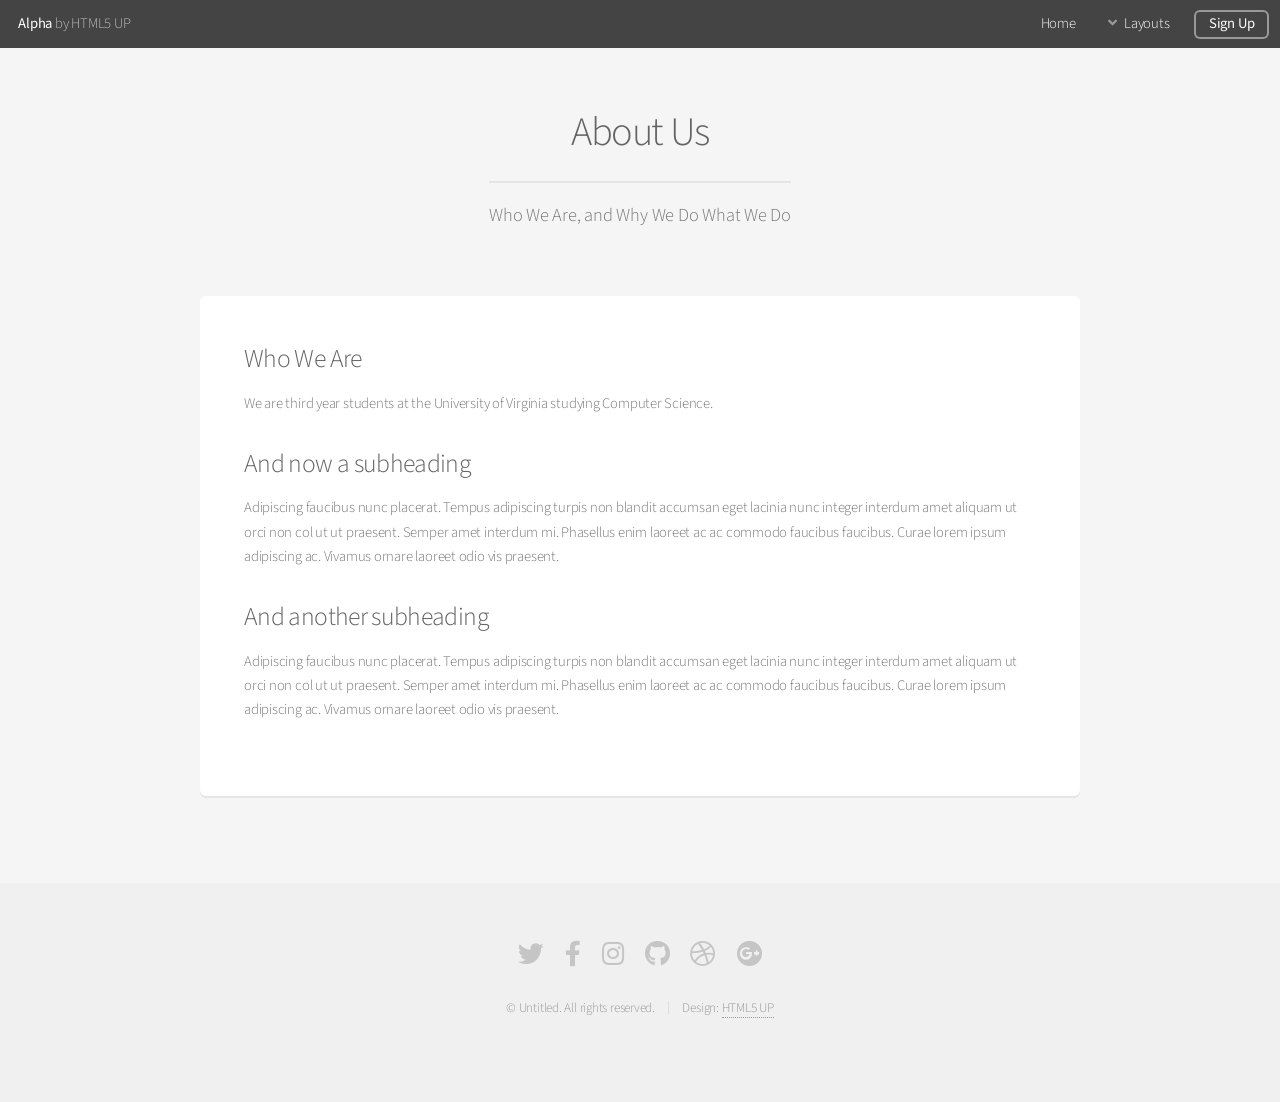
==== AboutUs.html @ 2e0d5a99 "Created an initial AboutUs page while also adding a .gitignore file to manage untracked files" ====
<!DOCTYPE HTML>
<!--
	Alpha by HTML5 UP
	html5up.net | @ajlkn
	Free for personal and commercial use under the CCA 3.0 license (html5up.net/license)
-->
<html>
	<head>
		<title>About Us</title>
		<meta charset="utf-8" />
		<meta name="viewport" content="width=device-width, initial-scale=1, user-scalable=no" />
		<link rel="stylesheet" href="assets/css/main.css" />
	</head>
	<body class="is-preload">
		<div id="page-wrapper">

			<!-- Header -->
				<header id="header">
					<h1><a href="index.html">Alpha</a> by HTML5 UP</h1>
					<nav id="nav">
						<ul>
							<li><a href="index.html">Home</a></li>
							<li>
								<a href="#" class="icon solid fa-angle-down">Layouts</a>
								<ul>
									<li><a href="AboutUs.html">About Us</a></li>
									<li><a href="contact.html">Contact</a></li>
									<li><a href="elements.html">Elements</a></li>
									<li>
										<a href="#">Submenu</a>
										<ul>
											<li><a href="#">Option One</a></li>
											<li><a href="#">Option Two</a></li>
											<li><a href="#">Option Three</a></li>
											<li><a href="#">Option Four</a></li>
										</ul>
									</li>
								</ul>
							</li>
							<li><a href="#" class="button">Sign Up</a></li>
						</ul>
					</nav>
				</header>

			<!-- Main -->
				<section id="main" class="container">
					<header>
						<h2>About Us</h2>
						<p>Who We Are, and Why We Do What We Do</p>
					</header>
					<div class="box">
						<h3>Who We Are</h3>
						<p> We are third year students at the University of Virginia studying Computer Science.</p>
						<div class="row">
							<div class="row-6 row-12-mobilep">
								<h3>And now a subheading</h3>
								<p>Adipiscing faucibus nunc placerat. Tempus adipiscing turpis non blandit accumsan eget lacinia nunc integer interdum amet aliquam ut orci non col ut ut praesent. Semper amet interdum mi. Phasellus enim laoreet ac ac commodo faucibus faucibus. Curae lorem ipsum adipiscing ac. Vivamus ornare laoreet odio vis praesent.</p>
							</div>
							<div class="row-6 row-12-mobilep">
								<h3>And another subheading</h3>
								<p>Adipiscing faucibus nunc placerat. Tempus adipiscing turpis non blandit accumsan eget lacinia nunc integer interdum amet aliquam ut orci non col ut ut praesent. Semper amet interdum mi. Phasellus enim laoreet ac ac commodo faucibus faucibus. Curae lorem ipsum adipiscing ac. Vivamus ornare laoreet odio vis praesent.</p>
							</div>
						</div>
					</div>
				</section>

			<!-- Footer -->
				<footer id="footer">
					<ul class="icons">
						<li><a href="#" class="icon brands fa-twitter"><span class="label">Twitter</span></a></li>
						<li><a href="#" class="icon brands fa-facebook-f"><span class="label">Facebook</span></a></li>
						<li><a href="#" class="icon brands fa-instagram"><span class="label">Instagram</span></a></li>
						<li><a href="#" class="icon brands fa-github"><span class="label">Github</span></a></li>
						<li><a href="#" class="icon brands fa-dribbble"><span class="label">Dribbble</span></a></li>
						<li><a href="#" class="icon brands fa-google-plus"><span class="label">Google+</span></a></li>
					</ul>
					<ul class="copyright">
						<li>&copy; Untitled. All rights reserved.</li><li>Design: <a href="http://html5up.net">HTML5 UP</a></li>
					</ul>
				</footer>

		</div>

		<!-- Scripts -->
			<script src="assets/js/jquery.min.js"></script>
			<script src="assets/js/jquery.dropotron.min.js"></script>
			<script src="assets/js/jquery.scrollex.min.js"></script>
			<script src="assets/js/browser.min.js"></script>
			<script src="assets/js/breakpoints.min.js"></script>
			<script src="assets/js/util.js"></script>
			<script src="assets/js/main.js"></script>

	</body>
</html>
---- assets/css/main.css ----
@import url("fontawesome-all.min.css");
@import url("https://fonts.googleapis.com/css?family=Source+Sans+Pro:300,400,300italic,400italic");

/*
	Alpha by HTML5 UP
	html5up.net | @ajlkn
	Free for personal and commercial use under the CCA 3.0 license (html5up.net/license)
*/

/* Reset */

/* Based on meyerweb.com/eric/tools/css/reset (v2.0 | 20110126 | License: public domain) */

	html, body, div, span, applet, object,
	iframe, h1, h2, h3, h4, h5, h6, p, blockquote,
	pre, a, abbr, acronym, address, big, cite,
	code, del, dfn, em, img, ins, kbd, q, s, samp,
	small, strike, strong, sub, sup, tt, var, b,
	u, i, center, dl, dt, dd, ol, ul, li, fieldset,
	form, label, legend, table, caption, tbody,
	tfoot, thead, tr, th, td, article, aside,
	canvas, details, embed, figure, figcaption,
	footer, header, hgroup, menu, nav, output, ruby,
	section, summary, time, mark, audio, video {
		margin: 0;
		padding: 0;
		border: 0;
		font-size: 100%;
		font: inherit;
		vertical-align: baseline;
	}

	article, aside, details, figcaption, figure,
	footer, header, hgroup, menu, nav, section {
		display: block;
	}

	body {
		line-height: 1;
	}

	ol, ul {
		list-style: none;
	}

	blockquote, q {
		quotes: none;
	}

		blockquote:before, blockquote:after, q:before, q:after {
			content: '';
			content: none;
		}

	table {
		border-collapse: collapse;
		border-spacing: 0;
	}

	body {
		-webkit-text-size-adjust: none;
	}

	mark {
		background-color: transparent;
		color: inherit;
	}

	input::-moz-focus-inner {
		border: 0;
		padding: 0;
	}

	input, select, textarea {
		-moz-appearance: none;
		-webkit-appearance: none;
		-ms-appearance: none;
		appearance: none;
	}

/* Basic */

	@-ms-viewport {
		width: device-width;
	}

	body {
		-ms-overflow-style: scrollbar;
	}

	@media screen and (max-width: 480px) {

		html, body {
			min-width: 320px;
		}

	}

	html {
		box-sizing: border-box;
	}

	*, *:before, *:after {
		box-sizing: inherit;
	}

	body {
		background: #f5f5f5;
	}

	body, input, select, textarea {
		color: #777;
		font-family: "Source Sans Pro", sans-serif;
		font-size: 16pt;
		font-weight: 300;
		line-height: 1.65em;
		letter-spacing: -0.015em;
	}

	a {
		-moz-transition: color 0.2s ease-in-out, border-bottom-color 0.2s ease-in-out;
		-webkit-transition: color 0.2s ease-in-out, border-bottom-color 0.2s ease-in-out;
		-ms-transition: color 0.2s ease-in-out, border-bottom-color 0.2s ease-in-out;
		transition: color 0.2s ease-in-out, border-bottom-color 0.2s ease-in-out;
		border-bottom: dotted 1px;
		color: #e89980;
		text-decoration: none;
	}

		a:hover {
			border-bottom-color: transparent;
		}

	strong, b {
		color: #646464;
		font-weight: 400;
	}

	em, i {
		font-style: italic;
	}

	p {
		margin: 0 0 2em 0;
	}

	h1, h2, h3, h4, h5, h6 {
		color: #646464;
		font-weight: 300;
		line-height: 1em;
		margin: 0 0 0.5em 0;
	}

		h1 a, h2 a, h3 a, h4 a, h5 a, h6 a {
			color: inherit;
			text-decoration: none;
		}

	h2 {
		font-size: 2.25em;
		line-height: 1.5em;
		letter-spacing: -0.035em;
	}

	h3 {
		font-size: 1.75em;
		line-height: 1.5em;
		letter-spacing: -0.025em;
	}

	h4 {
		font-size: 1.1em;
		line-height: 1.5em;
		letter-spacing: 0;
	}

	h5 {
		font-size: 0.9em;
		line-height: 1.5em;
		letter-spacing: 0;
	}

	h6 {
		font-size: 0.7em;
		line-height: 1.5em;
		letter-spacing: 0;
	}

	sub {
		font-size: 0.8em;
		position: relative;
		top: 0.5em;
	}

	sup {
		font-size: 0.8em;
		position: relative;
		top: -0.5em;
	}

	hr {
		border: 0;
		border-bottom: solid 2px #e5e5e5;
		margin: 2em 0;
	}

		hr.major {
			margin: 3em 0;
		}

	blockquote {
		border-left: solid 4px #e5e5e5;
		font-style: italic;
		margin: 0 0 2em 0;
		padding: 0.5em 0 0.5em 2em;
	}

	pre {
		-webkit-overflow-scrolling: touch;
		background: #f8f8f8;
		border-radius: 6px;
		border: solid 1px #e5e5e5;
		font-family: monospace;
		font-size: 0.9em;
		line-height: 1.75em;
		margin: 0 0 2em 0;
		overflow-x: auto;
		padding: 1em 1.5em;
	}

	code {
		background: #f8f8f8;
		border-radius: 6px;
		border: solid 1px #e5e5e5;
		font-family: monospace;
		font-size: 0.9em;
		margin: 0 0.25em;
		padding: 0.25em 0.65em;
	}

	.align-left {
		text-align: left;
	}

	.align-center {
		text-align: center;
	}

	.align-right {
		text-align: right;
	}

/* Row */

	.row {
		display: flex;
		flex-wrap: wrap;
		box-sizing: border-box;
		align-items: stretch;
	}

		.row > * {
			box-sizing: border-box;
		}

		.row.gtr-uniform > * > :last-child {
			margin-bottom: 0;
		}

		.row.aln-left {
			justify-content: flex-start;
		}

		.row.aln-center {
			justify-content: center;
		}

		.row.aln-right {
			justify-content: flex-end;
		}

		.row.aln-top {
			align-items: flex-start;
		}

		.row.aln-middle {
			align-items: center;
		}

		.row.aln-bottom {
			align-items: flex-end;
		}

		.row > .imp {
			order: -1;
		}

		.row > .col-1 {
			width: 8.33333%;
		}

		.row > .off-1 {
			margin-left: 8.33333%;
		}

		.row > .col-2 {
			width: 16.66667%;
		}

		.row > .off-2 {
			margin-left: 16.66667%;
		}

		.row > .col-3 {
			width: 25%;
		}

		.row > .off-3 {
			margin-left: 25%;
		}

		.row > .col-4 {
			width: 33.33333%;
		}

		.row > .off-4 {
			margin-left: 33.33333%;
		}

		.row > .col-5 {
			width: 41.66667%;
		}

		.row > .off-5 {
			margin-left: 41.66667%;
		}

		.row > .col-6 {
			width: 50%;
		}

		.row > .off-6 {
			margin-left: 50%;
		}

		.row > .col-7 {
			width: 58.33333%;
		}

		.row > .off-7 {
			margin-left: 58.33333%;
		}

		.row > .col-8 {
			width: 66.66667%;
		}

		.row > .off-8 {
			margin-left: 66.66667%;
		}

		.row > .col-9 {
			width: 75%;
		}

		.row > .off-9 {
			margin-left: 75%;
		}

		.row > .col-10 {
			width: 83.33333%;
		}

		.row > .off-10 {
			margin-left: 83.33333%;
		}

		.row > .col-11 {
			width: 91.66667%;
		}

		.row > .off-11 {
			margin-left: 91.66667%;
		}

		.row > .col-12 {
			width: 100%;
		}

		.row > .off-12 {
			margin-left: 100%;
		}

		.row.gtr-0 {
			margin-top: 0;
			margin-left: 0em;
		}

			.row.gtr-0 > * {
				padding: 0 0 0 0em;
			}

			.row.gtr-0.gtr-uniform {
				margin-top: 0em;
			}

				.row.gtr-0.gtr-uniform > * {
					padding-top: 0em;
				}

		.row.gtr-25 {
			margin-top: 0;
			margin-left: -0.5em;
		}

			.row.gtr-25 > * {
				padding: 0 0 0 0.5em;
			}

			.row.gtr-25.gtr-uniform {
				margin-top: -0.5em;
			}

				.row.gtr-25.gtr-uniform > * {
					padding-top: 0.5em;
				}

		.row.gtr-50 {
			margin-top: 0;
			margin-left: -1em;
		}

			.row.gtr-50 > * {
				padding: 0 0 0 1em;
			}

			.row.gtr-50.gtr-uniform {
				margin-top: -1em;
			}

				.row.gtr-50.gtr-uniform > * {
					padding-top: 1em;
				}

		.row {
			margin-top: 0;
			margin-left: -2em;
		}

			.row > * {
				padding: 0 0 0 2em;
			}

			.row.gtr-uniform {
				margin-top: -2em;
			}

				.row.gtr-uniform > * {
					padding-top: 2em;
				}

		.row.gtr-150 {
			margin-top: 0;
			margin-left: -3em;
		}

			.row.gtr-150 > * {
				padding: 0 0 0 3em;
			}

			.row.gtr-150.gtr-uniform {
				margin-top: -3em;
			}

				.row.gtr-150.gtr-uniform > * {
					padding-top: 3em;
				}

		.row.gtr-200 {
			margin-top: 0;
			margin-left: -4em;
		}

			.row.gtr-200 > * {
				padding: 0 0 0 4em;
			}

			.row.gtr-200.gtr-uniform {
				margin-top: -4em;
			}

				.row.gtr-200.gtr-uniform > * {
					padding-top: 4em;
				}

		@media screen and (max-width: 1680px) {

			.row {
				display: flex;
				flex-wrap: wrap;
				box-sizing: border-box;
				align-items: stretch;
			}

				.row > * {
					box-sizing: border-box;
				}

				.row.gtr-uniform > * > :last-child {
					margin-bottom: 0;
				}

				.row.aln-left {
					justify-content: flex-start;
				}

				.row.aln-center {
					justify-content: center;
				}

				.row.aln-right {
					justify-content: flex-end;
				}

				.row.aln-top {
					align-items: flex-start;
				}

				.row.aln-middle {
					align-items: center;
				}

				.row.aln-bottom {
					align-items: flex-end;
				}

				.row > .imp-wide {
					order: -1;
				}

				.row > .col-1-wide {
					width: 8.33333%;
				}

				.row > .off-1-wide {
					margin-left: 8.33333%;
				}

				.row > .col-2-wide {
					width: 16.66667%;
				}

				.row > .off-2-wide {
					margin-left: 16.66667%;
				}

				.row > .col-3-wide {
					width: 25%;
				}

				.row > .off-3-wide {
					margin-left: 25%;
				}

				.row > .col-4-wide {
					width: 33.33333%;
				}

				.row > .off-4-wide {
					margin-left: 33.33333%;
				}

				.row > .col-5-wide {
					width: 41.66667%;
				}

				.row > .off-5-wide {
					margin-left: 41.66667%;
				}

				.row > .col-6-wide {
					width: 50%;
				}

				.row > .off-6-wide {
					margin-left: 50%;
				}

				.row > .col-7-wide {
					width: 58.33333%;
				}

				.row > .off-7-wide {
					margin-left: 58.33333%;
				}

				.row > .col-8-wide {
					width: 66.66667%;
				}

				.row > .off-8-wide {
					margin-left: 66.66667%;
				}

				.row > .col-9-wide {
					width: 75%;
				}

				.row > .off-9-wide {
					margin-left: 75%;
				}

				.row > .col-10-wide {
					width: 83.33333%;
				}

				.row > .off-10-wide {
					margin-left: 83.33333%;
				}

				.row > .col-11-wide {
					width: 91.66667%;
				}

				.row > .off-11-wide {
					margin-left: 91.66667%;
				}

				.row > .col-12-wide {
					width: 100%;
				}

				.row > .off-12-wide {
					margin-left: 100%;
				}

				.row.gtr-0 {
					margin-top: 0;
					margin-left: 0em;
				}

					.row.gtr-0 > * {
						padding: 0 0 0 0em;
					}

					.row.gtr-0.gtr-uniform {
						margin-top: 0em;
					}

						.row.gtr-0.gtr-uniform > * {
							padding-top: 0em;
						}

				.row.gtr-25 {
					margin-top: 0;
					margin-left: -0.5em;
				}

					.row.gtr-25 > * {
						padding: 0 0 0 0.5em;
					}

					.row.gtr-25.gtr-uniform {
						margin-top: -0.5em;
					}

						.row.gtr-25.gtr-uniform > * {
							padding-top: 0.5em;
						}

				.row.gtr-50 {
					margin-top: 0;
					margin-left: -1em;
				}

					.row.gtr-50 > * {
						padding: 0 0 0 1em;
					}

					.row.gtr-50.gtr-uniform {
						margin-top: -1em;
					}

						.row.gtr-50.gtr-uniform > * {
							padding-top: 1em;
						}

				.row {
					margin-top: 0;
					margin-left: -2em;
				}

					.row > * {
						padding: 0 0 0 2em;
					}

					.row.gtr-uniform {
						margin-top: -2em;
					}

						.row.gtr-uniform > * {
							padding-top: 2em;
						}

				.row.gtr-150 {
					margin-top: 0;
					margin-left: -3em;
				}

					.row.gtr-150 > * {
						padding: 0 0 0 3em;
					}

					.row.gtr-150.gtr-uniform {
						margin-top: -3em;
					}

						.row.gtr-150.gtr-uniform > * {
							padding-top: 3em;
						}

				.row.gtr-200 {
					margin-top: 0;
					margin-left: -4em;
				}

					.row.gtr-200 > * {
						padding: 0 0 0 4em;
					}

					.row.gtr-200.gtr-uniform {
						margin-top: -4em;
					}

						.row.gtr-200.gtr-uniform > * {
							padding-top: 4em;
						}

		}

		@media screen and (max-width: 1280px) {

			.row {
				display: flex;
				flex-wrap: wrap;
				box-sizing: border-box;
				align-items: stretch;
			}

				.row > * {
					box-sizing: border-box;
				}

				.row.gtr-uniform > * > :last-child {
					margin-bottom: 0;
				}

				.row.aln-left {
					justify-content: flex-start;
				}

				.row.aln-center {
					justify-content: center;
				}

				.row.aln-right {
					justify-content: flex-end;
				}

				.row.aln-top {
					align-items: flex-start;
				}

				.row.aln-middle {
					align-items: center;
				}

				.row.aln-bottom {
					align-items: flex-end;
				}

				.row > .imp-normal {
					order: -1;
				}

				.row > .col-1-normal {
					width: 8.33333%;
				}

				.row > .off-1-normal {
					margin-left: 8.33333%;
				}

				.row > .col-2-normal {
					width: 16.66667%;
				}

				.row > .off-2-normal {
					margin-left: 16.66667%;
				}

				.row > .col-3-normal {
					width: 25%;
				}

				.row > .off-3-normal {
					margin-left: 25%;
				}

				.row > .col-4-normal {
					width: 33.33333%;
				}

				.row > .off-4-normal {
					margin-left: 33.33333%;
				}

				.row > .col-5-normal {
					width: 41.66667%;
				}

				.row > .off-5-normal {
					margin-left: 41.66667%;
				}

				.row > .col-6-normal {
					width: 50%;
				}

				.row > .off-6-normal {
					margin-left: 50%;
				}

				.row > .col-7-normal {
					width: 58.33333%;
				}

				.row > .off-7-normal {
					margin-left: 58.33333%;
				}

				.row > .col-8-normal {
					width: 66.66667%;
				}

				.row > .off-8-normal {
					margin-left: 66.66667%;
				}

				.row > .col-9-normal {
					width: 75%;
				}

				.row > .off-9-normal {
					margin-left: 75%;
				}

				.row > .col-10-normal {
					width: 83.33333%;
				}

				.row > .off-10-normal {
					margin-left: 83.33333%;
				}

				.row > .col-11-normal {
					width: 91.66667%;
				}

				.row > .off-11-normal {
					margin-left: 91.66667%;
				}

				.row > .col-12-normal {
					width: 100%;
				}

				.row > .off-12-normal {
					margin-left: 100%;
				}

				.row.gtr-0 {
					margin-top: 0;
					margin-left: 0em;
				}

					.row.gtr-0 > * {
						padding: 0 0 0 0em;
					}

					.row.gtr-0.gtr-uniform {
						margin-top: 0em;
					}

						.row.gtr-0.gtr-uniform > * {
							padding-top: 0em;
						}

				.row.gtr-25 {
					margin-top: 0;
					margin-left: -0.5em;
				}

					.row.gtr-25 > * {
						padding: 0 0 0 0.5em;
					}

					.row.gtr-25.gtr-uniform {
						margin-top: -0.5em;
					}

						.row.gtr-25.gtr-uniform > * {
							padding-top: 0.5em;
						}

				.row.gtr-50 {
					margin-top: 0;
					margin-left: -1em;
				}

					.row.gtr-50 > * {
						padding: 0 0 0 1em;
					}

					.row.gtr-50.gtr-uniform {
						margin-top: -1em;
					}

						.row.gtr-50.gtr-uniform > * {
							padding-top: 1em;
						}

				.row {
					margin-top: 0;
					margin-left: -2em;
				}

					.row > * {
						padding: 0 0 0 2em;
					}

					.row.gtr-uniform {
						margin-top: -2em;
					}

						.row.gtr-uniform > * {
							padding-top: 2em;
						}

				.row.gtr-150 {
					margin-top: 0;
					margin-left: -3em;
				}

					.row.gtr-150 > * {
						padding: 0 0 0 3em;
					}

					.row.gtr-150.gtr-uniform {
						margin-top: -3em;
					}

						.row.gtr-150.gtr-uniform > * {
							padding-top: 3em;
						}

				.row.gtr-200 {
					margin-top: 0;
					margin-left: -4em;
				}

					.row.gtr-200 > * {
						padding: 0 0 0 4em;
					}

					.row.gtr-200.gtr-uniform {
						margin-top: -4em;
					}

						.row.gtr-200.gtr-uniform > * {
							padding-top: 4em;
						}

		}

		@media screen and (max-width: 980px) {

			.row {
				display: flex;
				flex-wrap: wrap;
				box-sizing: border-box;
				align-items: stretch;
			}

				.row > * {
					box-sizing: border-box;
				}

				.row.gtr-uniform > * > :last-child {
					margin-bottom: 0;
				}

				.row.aln-left {
					justify-content: flex-start;
				}

				.row.aln-center {
					justify-content: center;
				}

				.row.aln-right {
					justify-content: flex-end;
				}

				.row.aln-top {
					align-items: flex-start;
				}

				.row.aln-middle {
					align-items: center;
				}

				.row.aln-bottom {
					align-items: flex-end;
				}

				.row > .imp-narrow {
					order: -1;
				}

				.row > .col-1-narrow {
					width: 8.33333%;
				}

				.row > .off-1-narrow {
					margin-left: 8.33333%;
				}

				.row > .col-2-narrow {
					width: 16.66667%;
				}

				.row > .off-2-narrow {
					margin-left: 16.66667%;
				}

				.row > .col-3-narrow {
					width: 25%;
				}

				.row > .off-3-narrow {
					margin-left: 25%;
				}

				.row > .col-4-narrow {
					width: 33.33333%;
				}

				.row > .off-4-narrow {
					margin-left: 33.33333%;
				}

				.row > .col-5-narrow {
					width: 41.66667%;
				}

				.row > .off-5-narrow {
					margin-left: 41.66667%;
				}

				.row > .col-6-narrow {
					width: 50%;
				}

				.row > .off-6-narrow {
					margin-left: 50%;
				}

				.row > .col-7-narrow {
					width: 58.33333%;
				}

				.row > .off-7-narrow {
					margin-left: 58.33333%;
				}

				.row > .col-8-narrow {
					width: 66.66667%;
				}

				.row > .off-8-narrow {
					margin-left: 66.66667%;
				}

				.row > .col-9-narrow {
					width: 75%;
				}

				.row > .off-9-narrow {
					margin-left: 75%;
				}

				.row > .col-10-narrow {
					width: 83.33333%;
				}

				.row > .off-10-narrow {
					margin-left: 83.33333%;
				}

				.row > .col-11-narrow {
					width: 91.66667%;
				}

				.row > .off-11-narrow {
					margin-left: 91.66667%;
				}

				.row > .col-12-narrow {
					width: 100%;
				}

				.row > .off-12-narrow {
					margin-left: 100%;
				}

				.row.gtr-0 {
					margin-top: 0;
					margin-left: 0em;
				}

					.row.gtr-0 > * {
						padding: 0 0 0 0em;
					}

					.row.gtr-0.gtr-uniform {
						margin-top: 0em;
					}

						.row.gtr-0.gtr-uniform > * {
							padding-top: 0em;
						}

				.row.gtr-25 {
					margin-top: 0;
					margin-left: -0.5em;
				}

					.row.gtr-25 > * {
						padding: 0 0 0 0.5em;
					}

					.row.gtr-25.gtr-uniform {
						margin-top: -0.5em;
					}

						.row.gtr-25.gtr-uniform > * {
							padding-top: 0.5em;
						}

				.row.gtr-50 {
					margin-top: 0;
					margin-left: -1em;
				}

					.row.gtr-50 > * {
						padding: 0 0 0 1em;
					}

					.row.gtr-50.gtr-uniform {
						margin-top: -1em;
					}

						.row.gtr-50.gtr-uniform > * {
							padding-top: 1em;
						}

				.row {
					margin-top: 0;
					margin-left: -2em;
				}

					.row > * {
						padding: 0 0 0 2em;
					}

					.row.gtr-uniform {
						margin-top: -2em;
					}

						.row.gtr-uniform > * {
							padding-top: 2em;
						}

				.row.gtr-150 {
					margin-top: 0;
					margin-left: -3em;
				}

					.row.gtr-150 > * {
						padding: 0 0 0 3em;
					}

					.row.gtr-150.gtr-uniform {
						margin-top: -3em;
					}

						.row.gtr-150.gtr-uniform > * {
							padding-top: 3em;
						}

				.row.gtr-200 {
					margin-top: 0;
					margin-left: -4em;
				}

					.row.gtr-200 > * {
						padding: 0 0 0 4em;
					}

					.row.gtr-200.gtr-uniform {
						margin-top: -4em;
					}

						.row.gtr-200.gtr-uniform > * {
							padding-top: 4em;
						}

		}

		@media screen and (max-width: 840px) {

			.row {
				display: flex;
				flex-wrap: wrap;
				box-sizing: border-box;
				align-items: stretch;
			}

				.row > * {
					box-sizing: border-box;
				}

				.row.gtr-uniform > * > :last-child {
					margin-bottom: 0;
				}

				.row.aln-left {
					justify-content: flex-start;
				}

				.row.aln-center {
					justify-content: center;
				}

				.row.aln-right {
					justify-content: flex-end;
				}

				.row.aln-top {
					align-items: flex-start;
				}

				.row.aln-middle {
					align-items: center;
				}

				.row.aln-bottom {
					align-items: flex-end;
				}

				.row > .imp-narrower {
					order: -1;
				}

				.row > .col-1-narrower {
					width: 8.33333%;
				}

				.row > .off-1-narrower {
					margin-left: 8.33333%;
				}

				.row > .col-2-narrower {
					width: 16.66667%;
				}

				.row > .off-2-narrower {
					margin-left: 16.66667%;
				}

				.row > .col-3-narrower {
					width: 25%;
				}

				.row > .off-3-narrower {
					margin-left: 25%;
				}

				.row > .col-4-narrower {
					width: 33.33333%;
				}

				.row > .off-4-narrower {
					margin-left: 33.33333%;
				}

				.row > .col-5-narrower {
					width: 41.66667%;
				}

				.row > .off-5-narrower {
					margin-left: 41.66667%;
				}

				.row > .col-6-narrower {
					width: 50%;
				}

				.row > .off-6-narrower {
					margin-left: 50%;
				}

				.row > .col-7-narrower {
					width: 58.33333%;
				}

				.row > .off-7-narrower {
					margin-left: 58.33333%;
				}

				.row > .col-8-narrower {
					width: 66.66667%;
				}

				.row > .off-8-narrower {
					margin-left: 66.66667%;
				}

				.row > .col-9-narrower {
					width: 75%;
				}

				.row > .off-9-narrower {
					margin-left: 75%;
				}

				.row > .col-10-narrower {
					width: 83.33333%;
				}

				.row > .off-10-narrower {
					margin-left: 83.33333%;
				}

				.row > .col-11-narrower {
					width: 91.66667%;
				}

				.row > .off-11-narrower {
					margin-left: 91.66667%;
				}

				.row > .col-12-narrower {
					width: 100%;
				}

				.row > .off-12-narrower {
					margin-left: 100%;
				}

				.row.gtr-0 {
					margin-top: 0;
					margin-left: 0em;
				}

					.row.gtr-0 > * {
						padding: 0 0 0 0em;
					}

					.row.gtr-0.gtr-uniform {
						margin-top: 0em;
					}

						.row.gtr-0.gtr-uniform > * {
							padding-top: 0em;
						}

				.row.gtr-25 {
					margin-top: 0;
					margin-left: -0.5em;
				}

					.row.gtr-25 > * {
						padding: 0 0 0 0.5em;
					}

					.row.gtr-25.gtr-uniform {
						margin-top: -0.5em;
					}

						.row.gtr-25.gtr-uniform > * {
							padding-top: 0.5em;
						}

				.row.gtr-50 {
					margin-top: 0;
					margin-left: -1em;
				}

					.row.gtr-50 > * {
						padding: 0 0 0 1em;
					}

					.row.gtr-50.gtr-uniform {
						margin-top: -1em;
					}

						.row.gtr-50.gtr-uniform > * {
							padding-top: 1em;
						}

				.row {
					margin-top: 0;
					margin-left: -2em;
				}

					.row > * {
						padding: 0 0 0 2em;
					}

					.row.gtr-uniform {
						margin-top: -2em;
					}

						.row.gtr-uniform > * {
							padding-top: 2em;
						}

				.row.gtr-150 {
					margin-top: 0;
					margin-left: -3em;
				}

					.row.gtr-150 > * {
						padding: 0 0 0 3em;
					}

					.row.gtr-150.gtr-uniform {
						margin-top: -3em;
					}

						.row.gtr-150.gtr-uniform > * {
							padding-top: 3em;
						}

				.row.gtr-200 {
					margin-top: 0;
					margin-left: -4em;
				}

					.row.gtr-200 > * {
						padding: 0 0 0 4em;
					}

					.row.gtr-200.gtr-uniform {
						margin-top: -4em;
					}

						.row.gtr-200.gtr-uniform > * {
							padding-top: 4em;
						}

		}

		@media screen and (max-width: 736px) {

			.row {
				display: flex;
				flex-wrap: wrap;
				box-sizing: border-box;
				align-items: stretch;
			}

				.row > * {
					box-sizing: border-box;
				}

				.row.gtr-uniform > * > :last-child {
					margin-bottom: 0;
				}

				.row.aln-left {
					justify-content: flex-start;
				}

				.row.aln-center {
					justify-content: center;
				}

				.row.aln-right {
					justify-content: flex-end;
				}

				.row.aln-top {
					align-items: flex-start;
				}

				.row.aln-middle {
					align-items: center;
				}

				.row.aln-bottom {
					align-items: flex-end;
				}

				.row > .imp-mobile {
					order: -1;
				}

				.row > .col-1-mobile {
					width: 8.33333%;
				}

				.row > .off-1-mobile {
					margin-left: 8.33333%;
				}

				.row > .col-2-mobile {
					width: 16.66667%;
				}

				.row > .off-2-mobile {
					margin-left: 16.66667%;
				}

				.row > .col-3-mobile {
					width: 25%;
				}

				.row > .off-3-mobile {
					margin-left: 25%;
				}

				.row > .col-4-mobile {
					width: 33.33333%;
				}

				.row > .off-4-mobile {
					margin-left: 33.33333%;
				}

				.row > .col-5-mobile {
					width: 41.66667%;
				}

				.row > .off-5-mobile {
					margin-left: 41.66667%;
				}

				.row > .col-6-mobile {
					width: 50%;
				}

				.row > .off-6-mobile {
					margin-left: 50%;
				}

				.row > .col-7-mobile {
					width: 58.33333%;
				}

				.row > .off-7-mobile {
					margin-left: 58.33333%;
				}

				.row > .col-8-mobile {
					width: 66.66667%;
				}

				.row > .off-8-mobile {
					margin-left: 66.66667%;
				}

				.row > .col-9-mobile {
					width: 75%;
				}

				.row > .off-9-mobile {
					margin-left: 75%;
				}

				.row > .col-10-mobile {
					width: 83.33333%;
				}

				.row > .off-10-mobile {
					margin-left: 83.33333%;
				}

				.row > .col-11-mobile {
					width: 91.66667%;
				}

				.row > .off-11-mobile {
					margin-left: 91.66667%;
				}

				.row > .col-12-mobile {
					width: 100%;
				}

				.row > .off-12-mobile {
					margin-left: 100%;
				}

				.row.gtr-0 {
					margin-top: 0;
					margin-left: 0em;
				}

					.row.gtr-0 > * {
						padding: 0 0 0 0em;
					}

					.row.gtr-0.gtr-uniform {
						margin-top: 0em;
					}

						.row.gtr-0.gtr-uniform > * {
							padding-top: 0em;
						}

				.row.gtr-25 {
					margin-top: 0;
					margin-left: -0.5em;
				}

					.row.gtr-25 > * {
						padding: 0 0 0 0.5em;
					}

					.row.gtr-25.gtr-uniform {
						margin-top: -0.5em;
					}

						.row.gtr-25.gtr-uniform > * {
							padding-top: 0.5em;
						}

				.row.gtr-50 {
					margin-top: 0;
					margin-left: -1em;
				}

					.row.gtr-50 > * {
						padding: 0 0 0 1em;
					}

					.row.gtr-50.gtr-uniform {
						margin-top: -1em;
					}

						.row.gtr-50.gtr-uniform > * {
							padding-top: 1em;
						}

				.row {
					margin-top: 0;
					margin-left: -2em;
				}

					.row > * {
						padding: 0 0 0 2em;
					}

					.row.gtr-uniform {
						margin-top: -2em;
					}

						.row.gtr-uniform > * {
							padding-top: 2em;
						}

				.row.gtr-150 {
					margin-top: 0;
					margin-left: -3em;
				}

					.row.gtr-150 > * {
						padding: 0 0 0 3em;
					}

					.row.gtr-150.gtr-uniform {
						margin-top: -3em;
					}

						.row.gtr-150.gtr-uniform > * {
							padding-top: 3em;
						}

				.row.gtr-200 {
					margin-top: 0;
					margin-left: -4em;
				}

					.row.gtr-200 > * {
						padding: 0 0 0 4em;
					}

					.row.gtr-200.gtr-uniform {
						margin-top: -4em;
					}

						.row.gtr-200.gtr-uniform > * {
							padding-top: 4em;
						}

		}

		@media screen and (max-width: 480px) {

			.row {
				display: flex;
				flex-wrap: wrap;
				box-sizing: border-box;
				align-items: stretch;
			}

				.row > * {
					box-sizing: border-box;
				}

				.row.gtr-uniform > * > :last-child {
					margin-bottom: 0;
				}

				.row.aln-left {
					justify-content: flex-start;
				}

				.row.aln-center {
					justify-content: center;
				}

				.row.aln-right {
					justify-content: flex-end;
				}

				.row.aln-top {
					align-items: flex-start;
				}

				.row.aln-middle {
					align-items: center;
				}

				.row.aln-bottom {
					align-items: flex-end;
				}

				.row > .imp-mobilep {
					order: -1;
				}

				.row > .col-1-mobilep {
					width: 8.33333%;
				}

				.row > .off-1-mobilep {
					margin-left: 8.33333%;
				}

				.row > .col-2-mobilep {
					width: 16.66667%;
				}

				.row > .off-2-mobilep {
					margin-left: 16.66667%;
				}

				.row > .col-3-mobilep {
					width: 25%;
				}

				.row > .off-3-mobilep {
					margin-left: 25%;
				}

				.row > .col-4-mobilep {
					width: 33.33333%;
				}

				.row > .off-4-mobilep {
					margin-left: 33.33333%;
				}

				.row > .col-5-mobilep {
					width: 41.66667%;
				}

				.row > .off-5-mobilep {
					margin-left: 41.66667%;
				}

				.row > .col-6-mobilep {
					width: 50%;
				}

				.row > .off-6-mobilep {
					margin-left: 50%;
				}

				.row > .col-7-mobilep {
					width: 58.33333%;
				}

				.row > .off-7-mobilep {
					margin-left: 58.33333%;
				}

				.row > .col-8-mobilep {
					width: 66.66667%;
				}

				.row > .off-8-mobilep {
					margin-left: 66.66667%;
				}

				.row > .col-9-mobilep {
					width: 75%;
				}

				.row > .off-9-mobilep {
					margin-left: 75%;
				}

				.row > .col-10-mobilep {
					width: 83.33333%;
				}

				.row > .off-10-mobilep {
					margin-left: 83.33333%;
				}

				.row > .col-11-mobilep {
					width: 91.66667%;
				}

				.row > .off-11-mobilep {
					margin-left: 91.66667%;
				}

				.row > .col-12-mobilep {
					width: 100%;
				}

				.row > .off-12-mobilep {
					margin-left: 100%;
				}

				.row.gtr-0 {
					margin-top: 0;
					margin-left: 0em;
				}

					.row.gtr-0 > * {
						padding: 0 0 0 0em;
					}

					.row.gtr-0.gtr-uniform {
						margin-top: 0em;
					}

						.row.gtr-0.gtr-uniform > * {
							padding-top: 0em;
						}

				.row.gtr-25 {
					margin-top: 0;
					margin-left: -0.5em;
				}

					.row.gtr-25 > * {
						padding: 0 0 0 0.5em;
					}

					.row.gtr-25.gtr-uniform {
						margin-top: -0.5em;
					}

						.row.gtr-25.gtr-uniform > * {
							padding-top: 0.5em;
						}

				.row.gtr-50 {
					margin-top: 0;
					margin-left: -1em;
				}

					.row.gtr-50 > * {
						padding: 0 0 0 1em;
					}

					.row.gtr-50.gtr-uniform {
						margin-top: -1em;
					}

						.row.gtr-50.gtr-uniform > * {
							padding-top: 1em;
						}

				.row {
					margin-top: 0;
					margin-left: -2em;
				}

					.row > * {
						padding: 0 0 0 2em;
					}

					.row.gtr-uniform {
						margin-top: -2em;
					}

						.row.gtr-uniform > * {
							padding-top: 2em;
						}

				.row.gtr-150 {
					margin-top: 0;
					margin-left: -3em;
				}

					.row.gtr-150 > * {
						padding: 0 0 0 3em;
					}

					.row.gtr-150.gtr-uniform {
						margin-top: -3em;
					}

						.row.gtr-150.gtr-uniform > * {
							padding-top: 3em;
						}

				.row.gtr-200 {
					margin-top: 0;
					margin-left: -4em;
				}

					.row.gtr-200 > * {
						padding: 0 0 0 4em;
					}

					.row.gtr-200.gtr-uniform {
						margin-top: -4em;
					}

						.row.gtr-200.gtr-uniform > * {
							padding-top: 4em;
						}

		}

/* Container */

	.container {
		margin: 0 auto;
		max-width: calc(100% - 5em);
		width: 60em;
	}

		.container.xsmall {
			width: 15em;
		}

		.container.small {
			width: 30em;
		}

		.container.medium {
			width: 45em;
		}

		.container.large {
			width: 75em;
		}

		.container.xlarge {
			width: 90em;
		}

		.container.max {
			width: 100%;
		}

		@media screen and (max-width: 840px) {

			.container {
				width: 100% !important;
			}

		}

		@media screen and (max-width: 736px) {

			.container {
				max-width: 100%;
			}

		}

/* Section/Article */

	section.special, article.special {
		text-align: center;
	}

	header p {
		color: #999;
		position: relative;
		margin: 0 0 1.5em 0;
		font-style: italic;
	}

	header h2 + p {
		font-size: 1.25em;
		margin-top: -1em;
		line-height: 1.5em;
	}

	header h3 + p {
		font-size: 1.1em;
		margin-top: -0.85em;
		line-height: 1.5em;
	}

	header h4 + p,
	header h5 + p,
	header h6 + p {
		font-size: 0.8em;
		margin-top: -0.5em;
		line-height: 1.5em;
	}

	header.major {
		padding: 1em 0;
		text-align: center;
	}

		header.major h2 {
			margin: 0;
		}

		header.major p {
			display: inline-block;
			border-top: solid 2px #e5e5e5;
			color: #777;
			margin: 1.5em 0 0 0;
			padding: 1.5em 0 0 0;
			font-style: normal;
		}

/* Form */

	form {
		margin: 0 0 2em 0;
	}

	label {
		color: #646464;
		display: block;
		font-size: 0.9em;
		font-weight: 300;
		margin: 0 0 1em 0;
	}

	input[type="text"],
	input[type="password"],
	input[type="email"],
	select,
	textarea {
		-moz-appearance: none;
		-webkit-appearance: none;
		-ms-appearance: none;
		appearance: none;
		background-color: #f8f8f8;
		border-radius: 6px;
		border: solid 1px #e5e5e5;
		color: inherit;
		display: block;
		outline: 0;
		padding: 0 1em;
		text-decoration: none;
		width: 100%;
	}

		input[type="text"]:invalid,
		input[type="password"]:invalid,
		input[type="email"]:invalid,
		select:invalid,
		textarea:invalid {
			box-shadow: none;
		}

		input[type="text"]:focus,
		input[type="password"]:focus,
		input[type="email"]:focus,
		select:focus,
		textarea:focus {
			border-color: #e89980;
			box-shadow: 0 0 0 2px #e89980;
		}

	select {
		background-image: url("data:image/svg+xml;charset=utf8,%3Csvg xmlns='http://www.w3.org/2000/svg' width='40' height='40' preserveAspectRatio='none' viewBox='0 0 40 40'%3E%3Cpath d='M9.4,12.3l10.4,10.4l10.4-10.4c0.2-0.2,0.5-0.4,0.9-0.4c0.3,0,0.6,0.1,0.9,0.4l3.3,3.3c0.2,0.2,0.4,0.5,0.4,0.9 c0,0.4-0.1,0.6-0.4,0.9L20.7,31.9c-0.2,0.2-0.5,0.4-0.9,0.4c-0.3,0-0.6-0.1-0.9-0.4L4.3,17.3c-0.2-0.2-0.4-0.5-0.4-0.9 c0-0.4,0.1-0.6,0.4-0.9l3.3-3.3c0.2-0.2,0.5-0.4,0.9-0.4S9.1,12.1,9.4,12.3z' fill='%23e5e5e5' /%3E%3C/svg%3E");
		background-size: 1.25em;
		background-repeat: no-repeat;
		background-position: calc(100% - 1em) center;
		height: 3em;
		padding-right: 3em;
		text-overflow: ellipsis;
	}

		select option {
			color: #777;
			background-color: #f5f5f5;
		}

		select:focus::-ms-value {
			background-color: transparent;
		}

		select::-ms-expand {
			display: none;
		}

	input[type="text"],
	input[type="password"],
	input[type="email"],
	select {
		height: 3em;
	}

	textarea {
		padding: 0.75em 1em;
	}

	input[type="checkbox"],
	input[type="radio"] {
		-moz-appearance: none;
		-webkit-appearance: none;
		-ms-appearance: none;
		appearance: none;
		display: block;
		float: left;
		margin-right: -2em;
		opacity: 0;
		width: 1em;
		z-index: -1;
	}

		input[type="checkbox"] + label,
		input[type="radio"] + label {
			text-decoration: none;
			color: #777;
			cursor: pointer;
			display: inline-block;
			font-size: 1em;
			font-weight: 300;
			padding-left: 2.55em;
			padding-right: 0.75em;
			position: relative;
		}

			input[type="checkbox"] + label:before,
			input[type="radio"] + label:before {
				-moz-osx-font-smoothing: grayscale;
				-webkit-font-smoothing: antialiased;
				display: inline-block;
				font-style: normal;
				font-variant: normal;
				text-rendering: auto;
				line-height: 1;
				text-transform: none !important;
				font-family: 'Font Awesome 5 Free';
				font-weight: 900;
			}

			input[type="checkbox"] + label:before,
			input[type="radio"] + label:before {
				background: #f8f8f8;
				border-radius: 6px;
				border: solid 1px #e5e5e5;
				content: '';
				display: inline-block;
				font-size: 0.8em;
				height: 2.25em;
				left: 0;
				line-height: 2.25em;
				position: absolute;
				text-align: center;
				top: 0;
				width: 2.25em;
			}

		input[type="checkbox"]:checked + label:before,
		input[type="radio"]:checked + label:before {
			background: #666;
			border-color: #666;
			color: #ffffff;
			content: '\f00c';
		}

		input[type="checkbox"]:focus + label:before,
		input[type="radio"]:focus + label:before {
			border-color: #e89980;
			box-shadow: 0 0 0 1px #e89980;
		}

	input[type="checkbox"] + label:before {
		border-radius: 6px;
	}

	input[type="radio"] + label:before {
		border-radius: 100%;
	}

	::-webkit-input-placeholder {
		color: #999 !important;
		opacity: 1.0;
	}

	:-moz-placeholder {
		color: #999 !important;
		opacity: 1.0;
	}

	::-moz-placeholder {
		color: #999 !important;
		opacity: 1.0;
	}

	:-ms-input-placeholder {
		color: #999 !important;
		opacity: 1.0;
	}

/* Box */

	.box {
		background: #fff;
		border-radius: 6px;
		box-shadow: 0 2px 0 0 #e5e5e5;
		margin: 0 0 2em 0;
		padding: 3em;
	}

		.box > :last-child {
			margin-bottom: 0;
		}

		.box.alt {
			background: none !important;
			border-radius: 0 !important;
			box-shadow: none !important;
			margin: 0 0 2em 0;
			padding: 0 !important;
		}

		.box.features .features-row {
			border-top: solid 2px #e5e5e5;
			position: relative;
		}

			.box.features .features-row:after {
				clear: both;
				content: '';
				display: block;
			}

			.box.features .features-row section {
				float: left;
				padding: 3em;
				width: 50%;
			}

				.box.features .features-row section :last-child {
					margin-bottom: 0;
				}

				.box.features .features-row section:nth-child(2n) {
					padding-right: 0;
				}

					.box.features .features-row section:nth-child(2n):before {
						background: #e5e5e5;
						content: '';
						display: block;
						height: 100%;
						margin-left: -3em;
						position: absolute;
						top: 0;
						width: 2px;
					}

				.box.features .features-row section:nth-child(2n-1) {
					padding-left: 0;
				}

			.box.features .features-row:first-child {
				border-top: 0;
			}

				.box.features .features-row:first-child section {
					padding-top: 0;
				}

			.box.features .features-row:last-child {
				padding-bottom: 0;
			}

				.box.features .features-row:last-child section {
					padding-bottom: 0;
				}

		.box.special {
			text-align: center;
		}

		.box .image.featured {
			border-radius: 0;
			display: block;
			margin: 3em 0 3em -3em;
			position: relative;
			width: calc(100% + 6em);
		}

			.box .image.featured img {
				border-radius: 0;
				display: block;
				width: 100%;
			}

			.box .image.featured:first-child {
				border-radius: 6px 6px 0 0;
				margin-bottom: 3em;
				margin-top: -3em;
			}

				.box .image.featured:first-child img {
					border-radius: 6px 6px 0 0;
				}

			.box .image.featured:last-child {
				border-radius: 0 0 6px 6px;
				margin-bottom: -3em;
				margin-top: 3em;
			}

				.box .image.featured:last-child img {
					border-radius: 0 0 6px 6px;
				}

/* Icon */

	.icon {
		text-decoration: none;
		border-bottom: none;
		position: relative;
	}

		.icon:before {
			-moz-osx-font-smoothing: grayscale;
			-webkit-font-smoothing: antialiased;
			display: inline-block;
			font-style: normal;
			font-variant: normal;
			text-rendering: auto;
			line-height: 1;
			text-transform: none !important;
			font-family: 'Font Awesome 5 Free';
			font-weight: 400;
		}

		.icon > .label {
			display: none;
		}

		.icon:before {
			line-height: inherit;
		}

		.icon.solid:before {
			font-weight: 900;
		}

		.icon.brands:before {
			font-family: 'Font Awesome 5 Brands';
		}

		.icon.major {
			background: #666;
			border-radius: 100%;
			color: #ffffff;
			cursor: default;
			display: inline-block;
			height: 5.5em;
			line-height: 5.5em;
			margin: 0 0 2em 0;
			width: 5.5em;
		}

			.icon.major:before {
				font-size: 2.5em;
			}

			.icon.major.accent1 {
				background: #666;
				color: #ffffff;
			}

			.icon.major.accent2 {
				background: #e89980;
				color: #ffffff;
			}

			.icon.major.accent3 {
				background: #7fcdb8;
				color: #ffffff;
			}

			.icon.major.accent4 {
				background: #90b0ba;
				color: #ffffff;
			}

			.icon.major.accent5 {
				background: #e5cb95;
				color: #ffffff;
			}

/* Image */

	.image {
		border-radius: 6px;
		border: 0;
		display: inline-block;
		position: relative;
	}

		.image img {
			border-radius: 6px;
			display: block;
		}

		.image.left {
			float: left;
			padding: 0 1.5em 1em 0;
			top: 0.25em;
		}

		.image.right {
			float: right;
			padding: 0 0 1em 1.5em;
			top: 0.25em;
		}

		.image.fit {
			display: block;
			margin: 0 0 2em 0;
			width: 100%;
		}

			.image.fit img {
				display: block;
				width: 100%;
			}

/* List */

	ol {
		list-style: decimal;
		margin: 0 0 2em 0;
		padding-left: 1.25em;
	}

		ol li {
			padding-left: 0.25em;
		}

	ul {
		list-style: disc;
		margin: 0 0 2em 0;
		padding-left: 1em;
	}

		ul li {
			padding-left: 0.5em;
		}

		ul.alt {
			list-style: none;
			padding-left: 0;
		}

			ul.alt li {
				border-top: solid 1px #e5e5e5;
				padding: 0.5em 0;
			}

				ul.alt li:first-child {
					border-top: 0;
					padding-top: 0;
				}

		ul.icons {
			cursor: default;
			list-style: none;
			padding-left: 0;
		}

			ul.icons li {
				display: inline-block;
				padding: 0 1.25em 0 0;
			}

				ul.icons li:last-child {
					padding-right: 0;
				}

				ul.icons li .icon {
					color: inherit;
				}

					ul.icons li .icon:before {
						font-size: 1.75em;
					}

	dl {
		margin: 0 0 2em 0;
	}

/* Actions */

	ul.actions {
		display: -moz-flex;
		display: -webkit-flex;
		display: -ms-flex;
		display: flex;
		cursor: default;
		list-style: none;
		margin-left: -1em;
		padding-left: 0;
	}

		ul.actions li {
			padding: 0 0 0 1em;
			vertical-align: middle;
		}

		ul.actions.special {
			-moz-justify-content: center;
			-webkit-justify-content: center;
			-ms-justify-content: center;
			justify-content: center;
			width: 100%;
			margin-left: 0;
		}

			ul.actions.special li:first-child {
				padding-left: 0;
			}

		ul.actions.stacked {
			-moz-flex-direction: column;
			-webkit-flex-direction: column;
			-ms-flex-direction: column;
			flex-direction: column;
			margin-left: 0;
		}

			ul.actions.stacked li {
				padding: 1.3em 0 0 0;
			}

				ul.actions.stacked li:first-child {
					padding-top: 0;
				}

		ul.actions.fit {
			width: calc(100% + 1em);
		}

			ul.actions.fit li {
				-moz-flex-grow: 1;
				-webkit-flex-grow: 1;
				-ms-flex-grow: 1;
				flex-grow: 1;
				-moz-flex-shrink: 1;
				-webkit-flex-shrink: 1;
				-ms-flex-shrink: 1;
				flex-shrink: 1;
				width: 100%;
			}

				ul.actions.fit li > * {
					width: 100%;
				}

			ul.actions.fit.stacked {
				width: 100%;
			}

		@media screen and (max-width: 480px) {

			ul.actions:not(.fixed) {
				-moz-flex-direction: column;
				-webkit-flex-direction: column;
				-ms-flex-direction: column;
				flex-direction: column;
				margin-left: 0;
				width: 100% !important;
			}

				ul.actions:not(.fixed) li {
					-moz-flex-grow: 1;
					-webkit-flex-grow: 1;
					-ms-flex-grow: 1;
					flex-grow: 1;
					-moz-flex-shrink: 1;
					-webkit-flex-shrink: 1;
					-ms-flex-shrink: 1;
					flex-shrink: 1;
					padding: 1em 0 0 0;
					text-align: center;
					width: 100%;
				}

					ul.actions:not(.fixed) li > * {
						width: 100%;
					}

					ul.actions:not(.fixed) li:first-child {
						padding-top: 0;
					}

					ul.actions:not(.fixed) li input[type="submit"],
					ul.actions:not(.fixed) li input[type="reset"],
					ul.actions:not(.fixed) li input[type="button"],
					ul.actions:not(.fixed) li button,
					ul.actions:not(.fixed) li .button {
						width: 100%;
					}

						ul.actions:not(.fixed) li input[type="submit"].icon:before,
						ul.actions:not(.fixed) li input[type="reset"].icon:before,
						ul.actions:not(.fixed) li input[type="button"].icon:before,
						ul.actions:not(.fixed) li button.icon:before,
						ul.actions:not(.fixed) li .button.icon:before {
							margin-left: -0.5em;
						}

		}

/* Table */

	.table-wrapper {
		-webkit-overflow-scrolling: touch;
		overflow-x: auto;
	}

	table {
		margin: 0 0 2em 0;
		width: 100%;
	}

		table tbody tr {
			border: solid 1px #e5e5e5;
			border-left: 0;
			border-right: 0;
		}

			table tbody tr:nth-child(2n + 1) {
				background-color: #f8f8f8;
			}

		table td {
			padding: 0.75em 0.75em;
		}

		table th {
			color: #646464;
			font-size: 0.9em;
			font-weight: 300;
			padding: 0 0.75em 0.75em 0.75em;
			text-align: left;
		}

		table thead {
			border-bottom: solid 2px #e5e5e5;
		}

		table tfoot {
			border-top: solid 2px #e5e5e5;
		}

		table.alt {
			border-collapse: separate;
		}

			table.alt tbody tr td {
				border: solid 1px #e5e5e5;
				border-left-width: 0;
				border-top-width: 0;
			}

				table.alt tbody tr td:first-child {
					border-left-width: 1px;
				}

			table.alt tbody tr:first-child td {
				border-top-width: 1px;
			}

			table.alt thead {
				border-bottom: 0;
			}

			table.alt tfoot {
				border-top: 0;
			}

/* Button */

	input[type="submit"],
	input[type="reset"],
	input[type="button"],
	.button {
		-moz-appearance: none;
		-webkit-appearance: none;
		-ms-appearance: none;
		appearance: none;
		-moz-transition: background-color 0.2s ease-in-out, color 0.2s ease-in-out;
		-webkit-transition: background-color 0.2s ease-in-out, color 0.2s ease-in-out;
		-ms-transition: background-color 0.2s ease-in-out, color 0.2s ease-in-out;
		transition: background-color 0.2s ease-in-out, color 0.2s ease-in-out;
		background-color: #666;
		border-radius: 6px;
		border: 0;
		color: #ffffff;
		cursor: pointer;
		display: inline-block;
		font-weight: 400;
		height: 3em;
		line-height: 3em;
		padding: 0 2em;
		text-align: center;
		text-decoration: none;
		white-space: nowrap;
	}

		input[type="submit"]:hover,
		input[type="reset"]:hover,
		input[type="button"]:hover,
		.button:hover {
			background-color: #737373;
		}

		input[type="submit"]:active,
		input[type="reset"]:active,
		input[type="button"]:active,
		.button:active {
			background-color: #595959;
		}

		input[type="submit"].icon,
		input[type="reset"].icon,
		input[type="button"].icon,
		.button.icon {
			padding-left: 1.35em;
		}

			input[type="submit"].icon:before,
			input[type="reset"].icon:before,
			input[type="button"].icon:before,
			.button.icon:before {
				margin-right: 0.5em;
			}

		input[type="submit"].fit,
		input[type="reset"].fit,
		input[type="button"].fit,
		.button.fit {
			width: 100%;
		}

		input[type="submit"].small,
		input[type="reset"].small,
		input[type="button"].small,
		.button.small {
			font-size: 0.8em;
			height: 2.7em;
			line-height: 2.7em;
		}

		input[type="submit"].large,
		input[type="reset"].large,
		input[type="button"].large,
		.button.large {
			font-size: 1.25em;
			height: 2.7em;
			line-height: 2.7em;
		}

		input[type="submit"].alt,
		input[type="reset"].alt,
		input[type="button"].alt,
		.button.alt {
			background-color: transparent;
			box-shadow: inset 0 0 0 2px #e5e5e5;
			color: #777;
		}

			input[type="submit"].alt:hover,
			input[type="reset"].alt:hover,
			input[type="button"].alt:hover,
			.button.alt:hover {
				background-color: #f8f8f8;
			}

			input[type="submit"].alt:active,
			input[type="reset"].alt:active,
			input[type="button"].alt:active,
			.button.alt:active {
				background-color: #f0f0f0;
			}

			input[type="submit"].alt.icon:before,
			input[type="reset"].alt.icon:before,
			input[type="button"].alt.icon:before,
			.button.alt.icon:before {
				color: #999;
			}

		input[type="submit"].primary,
		input[type="reset"].primary,
		input[type="button"].primary,
		.button.primary {
			background-color: #e89980;
			color: #ffffff !important;
		}

			input[type="submit"].primary:hover,
			input[type="reset"].primary:hover,
			input[type="button"].primary:hover,
			.button.primary:hover {
				background-color: #ecaa96;
			}

			input[type="submit"].primary:active,
			input[type="reset"].primary:active,
			input[type="button"].primary:active,
			.button.primary:active {
				background-color: #e4886a;
			}

		input[type="submit"].disabled, input[type="submit"]:disabled,
		input[type="reset"].disabled,
		input[type="reset"]:disabled,
		input[type="button"].disabled,
		input[type="button"]:disabled,
		.button.disabled,
		.button:disabled {
			background-color: #777 !important;
			box-shadow: inset 0 -0.15em 0 0 rgba(0, 0, 0, 0.15);
			color: #f5f5f5 !important;
			cursor: default;
			opacity: 0.25;
		}

/* Header */

	#page-wrapper {
		padding-top: 3em;
	}

	body.landing #page-wrapper {
		padding-top: 0;
	}

	@-moz-keyframes reveal-header {
		0% {
			top: -5em;
		}

		100% {
			top: 0;
		}
	}

	@-webkit-keyframes reveal-header {
		0% {
			top: -5em;
		}

		100% {
			top: 0;
		}
	}

	@-ms-keyframes reveal-header {
		0% {
			top: -5em;
		}

		100% {
			top: 0;
		}
	}

	@keyframes reveal-header {
		0% {
			top: -5em;
		}

		100% {
			top: 0;
		}
	}

	#header {
		background: #444;
		color: #bbb;
		cursor: default;
		height: 3.25em;
		left: 0;
		line-height: 3.25em;
		position: fixed;
		top: 0;
		width: 100%;
		z-index: 10000;
	}

		#header h1 {
			color: inherit;
			height: inherit;
			left: 1.25em;
			line-height: inherit;
			margin: 0;
			padding: 0;
			position: absolute;
			top: 0;
		}

			#header h1 a {
				color: #fff;
				font-weight: 400;
				border: 0;
			}

		#header nav {
			height: inherit;
			line-height: inherit;
			position: absolute;
			right: 0.75em;
			top: 0;
			vertical-align: middle;
		}

			#header nav > ul {
				list-style: none;
				margin: 0;
				padding-left: 0;
			}

				#header nav > ul > li {
					display: inline-block;
					padding-left: 0;
				}

					#header nav > ul > li > ul {
						display: none;
					}

					#header nav > ul > li a {
						display: inline-block;
						height: 2em;
						line-height: 1.95em;
						padding: 0 1em;
						border-radius: 6px;
					}

					#header nav > ul > li a:not(.button) {
						color: #fff;
						display: inline-block;
						text-decoration: none;
						border: 0;
					}

						#header nav > ul > li a:not(.button).icon:before {
							color: #999;
							margin-right: 0.5em;
						}

					#header nav > ul > li:first-child {
						margin-left: 0;
					}

					#header nav > ul > li.active a:not(.button) {
						background-color: rgba(153, 153, 153, 0.25);
					}

					#header nav > ul > li .button {
						margin: 0 0 0 0.5em;
						position: relative;
					}

		#header input[type="submit"],
		#header input[type="reset"],
		#header input[type="button"],
		#header .button {
			background-color: transparent;
			box-shadow: inset 0 0 0 2px #999;
			color: #fff;
		}

			#header input[type="submit"]:hover,
			#header input[type="reset"]:hover,
			#header input[type="button"]:hover,
			#header .button:hover {
				background-color: rgba(153, 153, 153, 0.25);
			}

			#header input[type="submit"]:active,
			#header input[type="reset"]:active,
			#header input[type="button"]:active,
			#header .button:active {
				background-color: rgba(153, 153, 153, 0.5);
			}

		#header .container {
			position: relative;
		}

			#header .container h1 {
				left: 0;
			}

			#header .container nav {
				right: 0;
			}

		#header.reveal {
			-moz-animation: reveal-header 0.5s;
			-webkit-animation: reveal-header 0.5s;
			-ms-animation: reveal-header 0.5s;
			animation: reveal-header 0.5s;
		}

		#header.alt {
			-moz-animation: none;
			-webkit-animation: none;
			-ms-animation: none;
			animation: none;
			background: none;
			color: rgba(255, 255, 255, 0.75);
			position: absolute;
		}

			#header.alt nav > ul > li a:not(.button).icon:before {
				color: rgba(255, 255, 255, 0.75);
			}

			#header.alt nav > ul > li.active a:not(.button) {
				background-color: rgba(255, 255, 255, 0.2);
			}

			#header.alt input[type="submit"],
			#header.alt input[type="reset"],
			#header.alt input[type="button"],
			#header.alt .button {
				box-shadow: inset 0 0 0 2px rgba(255, 255, 255, 0.5);
			}

				#header.alt input[type="submit"]:hover,
				#header.alt input[type="reset"]:hover,
				#header.alt input[type="button"]:hover,
				#header.alt .button:hover {
					background-color: rgba(255, 255, 255, 0.1);
				}

				#header.alt input[type="submit"]:active,
				#header.alt input[type="reset"]:active,
				#header.alt input[type="button"]:active,
				#header.alt .button:active {
					background-color: rgba(255, 255, 255, 0.2);
				}

	.dropotron {
		background: #fff;
		border-radius: 6px;
		box-shadow: 0 2px 0 0 rgba(0, 0, 0, 0.065), inset 0 -1px 0 0 #fff, inset 0 0 0 1px rgba(229, 229, 229, 0.5);
		list-style: none;
		margin: calc(-0.5em + 1px) 0 0 1px;
		padding: 0.5em 0;
		width: 11em;
	}

		.dropotron li {
			padding: 0;
		}

			.dropotron li a, .dropotron li span {
				-moz-transition: none;
				-webkit-transition: none;
				-ms-transition: none;
				transition: none;
				border: 0;
				border-top: solid 1px #f2f2f2;
				color: inherit;
				display: block;
				padding: 0.15em 1em;
			}

			.dropotron li:first-child > a, .dropotron li:first-child > span {
				border-top: 0;
			}

			.dropotron li.active > a, .dropotron li.active > span, .dropotron li:hover > a, .dropotron li:hover > span {
				background: #e89980;
				color: #ffffff;
			}

		.dropotron.level-0 {
			font-size: 0.9em;
			margin: 1em 0 0 0;
		}

			.dropotron.level-0:before {
				-moz-transform: rotate(45deg);
				-webkit-transform: rotate(45deg);
				-ms-transform: rotate(45deg);
				transform: rotate(45deg);
				background: #fff;
				border: solid 1px rgba(229, 229, 229, 0.5);
				border-bottom: 0;
				border-right: 0;
				box-shadow: -0.25em -0.125em 0.125em 0 rgba(0, 0, 0, 0.015);
				content: '';
				display: block;
				height: 0.75em;
				position: absolute;
				right: 1.25em;
				top: -0.375em;
				width: 0.75em;
				z-index: 0;
			}

/* Banner */

	#banner {
		background-attachment: scroll,							fixed;
		background-color: #666;
		background-image: url("images/overlay.png"), url("../../images/banner.jpg");
		background-position: top left,						center center;
		background-repeat: repeat,							no-repeat;
		background-size: auto,							cover;
		color: #fff;
		padding: 12em 0 20em 0;
		text-align: center;
	}

		#banner :last-child {
			margin-bottom: 0;
		}

		#banner h2, #banner h3, #banner h4, #banner h5, #banner h6 {
			color: #fff;
		}

		#banner h2 {
			font-size: 3.5em;
			line-height: 1em;
			margin: 0 0 0.5em 0;
			padding: 0;
		}

		#banner p {
			font-size: 1.25em;
			margin-bottom: 1.75em;
		}

		#banner input[type="submit"],
		#banner input[type="reset"],
		#banner input[type="button"],
		#banner .button {
			background-color: transparent;
			box-shadow: inset 0 0 0 2px rgba(255, 255, 255, 0.5);
			color: #fff;
			min-width: 12em;
		}

			#banner input[type="submit"]:hover,
			#banner input[type="reset"]:hover,
			#banner input[type="button"]:hover,
			#banner .button:hover {
				background-color: rgba(255, 255, 255, 0.1);
			}

			#banner input[type="submit"]:active,
			#banner input[type="reset"]:active,
			#banner input[type="button"]:active,
			#banner .button:active {
				background-color: rgba(255, 255, 255, 0.2);
			}

			#banner input[type="submit"].primary,
			#banner input[type="reset"].primary,
			#banner input[type="button"].primary,
			#banner .button.primary {
				background: #fff;
				color: #666 !important;
			}

/* Main */

	#main {
		padding: 4em 0;
	}

		#main > header {
			text-align: center;
			margin: 0 0 3em 0;
		}

			#main > header h2 {
				font-size: 2.75em;
				margin: 0;
			}

			#main > header p {
				border-top: solid 2px #e5e5e5;
				color: #777;
				display: inline-block;
				font-style: normal;
				margin: 1em 0 0 0;
				padding: 1em 0 1.25em 0;
			}

	body.landing #main {
		margin-top: -14em;
	}

/* Footer */

	#footer {
		background: #f0f0f0;
		padding: 4em 0 6em 0;
		text-align: center;
	}

		#footer .icons a {
			-moz-transition: opacity 0.2s ease-in-out;
			-webkit-transition: opacity 0.2s ease-in-out;
			-ms-transition: opacity 0.2s ease-in-out;
			transition: opacity 0.2s ease-in-out;
			opacity: 0.35;
		}

			#footer .icons a:hover {
				opacity: 0.75;
			}

		#footer .copyright {
			color: #999;
			font-size: 0.9em;
			line-height: 1em;
			margin: 2em 0 0 0;
			padding: 0;
			text-align: center;
		}

			#footer .copyright a {
				color: inherit;
			}

			#footer .copyright li {
				border-left: solid 1px #dddddd;
				display: inline-block;
				list-style: none;
				margin-left: 1em;
				padding-left: 1em;
			}

				#footer .copyright li:first-child {
					border-left: 0;
					margin-left: 0;
					padding-left: 0;
				}

/* CTA */

	#cta {
		background: #e89980;
		color: #f9e6df;
		padding: 3.5em 0 4em 0;
		text-align: center;
	}

		#cta h2, #cta h3, #cta h4, #cta h5, #cta h6 {
			color: inherit;
		}

		#cta form {
			margin: 0 auto;
			max-width: 100%;
			width: 25em;
		}

		#cta input[type="submit"],
		#cta input[type="reset"],
		#cta input[type="button"],
		#cta .button {
			box-shadow: none;
			background: #fff;
			color: #e89980;
		}

		#cta input[type="text"],
		#cta input[type="password"],
		#cta input[type="email"],
		#cta select,
		#cta textarea {
			color: #ffffff;
			background: rgba(255, 255, 255, 0.15);
			border: 0;
		}

			#cta input[type="text"]:focus,
			#cta input[type="password"]:focus,
			#cta input[type="email"]:focus,
			#cta select:focus,
			#cta textarea:focus {
				box-shadow: inset 0 0 0 2px #fff;
			}

		#cta ::-webkit-input-placeholder {
			color: rgba(255, 255, 255, 0.75) !important;
		}

		#cta :-moz-placeholder {
			color: rgba(255, 255, 255, 0.75) !important;
		}

		#cta ::-moz-placeholder {
			color: rgba(255, 255, 255, 0.75) !important;
		}

		#cta :-ms-input-placeholder {
			color: rgba(255, 255, 255, 0.75) !important;
		}

		#cta .formerize-placeholder {
			color: rgba(255, 255, 255, 0.75) !important;
		}

/* Wide */

	@media screen and (max-width: 1680px) {

		/* Basic */

			body, input, select, textarea {
				font-size: 13pt;
			}

		/* Banner */

			#banner {
				padding: 10em 0 18em 0;
			}

	}

/* Normal */

	@media screen and (max-width: 1280px) {

		/* Basic */

			body, input, select, textarea {
				font-size: 11pt;
			}

		/* Header */

			.dropotron.level-0 {
				font-size: 1em;
			}

		/* Banner */

			#banner {
				background-attachment: scroll;
			}

				#banner h2 {
					font-size: 3.5em;
				}

	}

/* Narrow */

	@media screen and (max-width: 980px) {

		/* Basic */

			body, input, select, textarea {
				font-size: 11pt;
			}

	}

/* Narrower */

	#navPanel, #navButton {
		display: none;
	}

	@media screen and (max-width: 840px) {

		/* Basic */

			html, body {
				overflow-x: hidden;
			}

			body, input, select, textarea {
				font-size: 11pt;
			}

			h2 br, h3 br, h4 br, h5 br, h6 br {
				display: none;
			}

		/* Section/Article */

			header br {
				display: none;
			}

			header.major {
				padding: 0 4em;
			}

		/* Box */

			.box {
				padding: 3em 2em;
			}

				.box.features > section {
					padding: 3em 2em;
				}

				.box .image.featured {
					margin-left: -2em;
					width: calc(100% + 4em);
				}

					.box .image.featured:first-child {
						margin-bottom: 3em;
						margin-top: -3em;
					}

					.box .image.featured:last-child {
						margin-bottom: -3em;
						margin-top: 3em;
					}

		/* Header */

			#page-wrapper {
				padding-top: 0;
			}

			#header {
				display: none;
			}

		/* Banner */

		/* Nav */

			#page-wrapper {
				-moz-backface-visibility: hidden;
				-webkit-backface-visibility: hidden;
				-ms-backface-visibility: hidden;
				backface-visibility: hidden;
				-moz-transition: -moz-transform 0.5s ease;
				-webkit-transition: -webkit-transform 0.5s ease;
				-ms-transition: -ms-transform 0.5s ease;
				transition: transform 0.5s ease;
				padding-bottom: 1px;
			}

			#navButton {
				-moz-backface-visibility: hidden;
				-webkit-backface-visibility: hidden;
				-ms-backface-visibility: hidden;
				backface-visibility: hidden;
				-moz-transition: -moz-transform 0.5s ease;
				-webkit-transition: -webkit-transform 0.5s ease;
				-ms-transition: -ms-transform 0.5s ease;
				transition: transform 0.5s ease;
				display: block;
				height: 44px;
				left: 0;
				position: fixed;
				top: 0;
				width: 100%;
				z-index: 10001;
			}

				#navButton .toggle {
					text-decoration: none;
					height: 100%;
					left: 0;
					position: absolute;
					top: 0;
					width: 100%;
					border: 0;
					outline: 0;
				}

					#navButton .toggle:before {
						-moz-osx-font-smoothing: grayscale;
						-webkit-font-smoothing: antialiased;
						display: inline-block;
						font-style: normal;
						font-variant: normal;
						text-rendering: auto;
						line-height: 1;
						text-transform: none !important;
						font-family: 'Font Awesome 5 Free';
						font-weight: 900;
					}

					#navButton .toggle:before {
						background: rgba(192, 192, 192, 0.75);
						border-radius: 6px;
						color: #fff;
						content: '\f0c9';
						display: block;
						font-size: 16px;
						height: 2.25em;
						left: 0.5em;
						line-height: 2.25em;
						position: absolute;
						text-align: center;
						top: 0.5em;
						width: 3.5em;
					}

			#navPanel {
				-moz-backface-visibility: hidden;
				-webkit-backface-visibility: hidden;
				-ms-backface-visibility: hidden;
				backface-visibility: hidden;
				-moz-transform: translateX(-275px);
				-webkit-transform: translateX(-275px);
				-ms-transform: translateX(-275px);
				transform: translateX(-275px);
				-moz-transition: -moz-transform 0.5s ease;
				-webkit-transition: -webkit-transform 0.5s ease;
				-ms-transition: -ms-transform 0.5s ease;
				transition: transform 0.5s ease;
				display: block;
				height: 100%;
				left: 0;
				overflow-y: auto;
				position: fixed;
				top: 0;
				width: 275px;
				z-index: 10002;
				background: #2b2b2b;
				color: #bbb;
			}

				#navPanel .link {
					border-bottom: 0;
					border-top: solid 1px rgba(255, 255, 255, 0.05);
					color: #bbb;
					display: block;
					height: 44px;
					line-height: 44px;
					padding: 0 1em 0 1em;
					text-decoration: none;
				}

					#navPanel .link:first-child {
						border-top: 0;
					}

					#navPanel .link.depth-0 {
						color: #fff;
					}

					#navPanel .link .indent-1 {
						display: inline-block;
						width: 1em;
					}

					#navPanel .link .indent-2 {
						display: inline-block;
						width: 2em;
					}

					#navPanel .link .indent-3 {
						display: inline-block;
						width: 3em;
					}

					#navPanel .link .indent-4 {
						display: inline-block;
						width: 4em;
					}

					#navPanel .link .indent-5 {
						display: inline-block;
						width: 5em;
					}

			body.navPanel-visible #page-wrapper {
				-moz-transform: translateX(275px);
				-webkit-transform: translateX(275px);
				-ms-transform: translateX(275px);
				transform: translateX(275px);
			}

			body.navPanel-visible #navButton {
				-moz-transform: translateX(275px);
				-webkit-transform: translateX(275px);
				-ms-transform: translateX(275px);
				transform: translateX(275px);
			}

			body.navPanel-visible #navPanel {
				-moz-transform: translateX(0);
				-webkit-transform: translateX(0);
				-ms-transform: translateX(0);
				transform: translateX(0);
			}

	}

/* Mobile */

	@media screen and (max-width: 736px) {

		/* Basic */

			body, input, select, textarea {
				font-size: 11pt;
			}

			h2 {
				font-size: 1.75em;
				line-height: 1.35em;
				letter-spacing: -0.025em;
			}

			h3 {
				font-size: 1.5em;
			}

			h4 {
				font-size: 1em;
			}

		/* Section/Article */

			header.major {
				padding: 1em;
			}

				header.major h2, header.major p {
					padding-left: 0.5em;
					padding-right: 0.5em;
				}

		/* Box */

			.box {
				margin: 1em;
				overflow-x: hidden;
				padding: 2em 2em !important;
			}

				.box.features .features-row {
					border-top: 0;
					padding: 0;
				}

					.box.features .features-row section {
						border: 0;
						border-top: solid 1px #e5e5e5 !important;
						float: none;
						margin: 2em 0 0 0 !important;
						padding: 2em 0 0 0 !important;
						width: 100%;
					}

					.box.features .features-row:first-child section:first-child {
						border-top: 0 !important;
						margin-top: 0 !important;
						padding-top: 0 !important;
					}

				.box .image.featured {
					margin-left: -2em;
					width: calc(100% + 4em);
				}

					.box .image.featured:first-child {
						margin-bottom: 2em;
						margin-top: -2em;
					}

					.box .image.featured:last-child {
						margin-bottom: -2em;
						margin-top: 2em;
					}

		/* Banner */

			#banner {
				padding: 4em 0;
			}

				#banner h2 {
					font-size: 2.25em;
				}

				#banner p {
					font-size: 1.25em;
				}

		/* Main */

			#main {
				padding: 4em 0 0 0;
			}

				#main > header {
					margin: 0 2em 1.5em 2em;
				}

					#main > header h2 {
						font-size: 2em;
					}

					#main > header p {
						font-size: 1em;
						padding-bottom: 1em;
					}

			body.landing #main {
				padding: 0;
				margin-top: 0;
			}

		/* Footer */

			#footer {
				padding: 4em 0;
			}

				#footer .copyright li {
					border-left: 0;
					display: block;
					line-height: 2em;
					margin-left: 0;
					padding-left: 0;
				}

	}

/* Mobile (Portrait) */

	@media screen and (max-width: 480px) {

		/* Basic */

			html, body {
				min-width: 320px;
			}

			body, input, select, textarea {
				font-size: 11pt;
			}

		/* Section/Article */

			header.major {
				padding: 0;
			}

		/* List */

			ul.actions {
				margin: 0 0 2em 0;
			}

				ul.actions li {
					display: block;
					padding: 1em 0 0 0;
					text-align: center;
					width: 100%;
				}

					ul.actions li:first-child {
						padding-top: 0;
					}

					ul.actions li > * {
						width: 100%;
						margin: 0 !important;
					}

						ul.actions li > *.icon:before {
							margin-left: -2em;
						}

				ul.actions.small li {
					padding: 0.5em 0 0 0;
				}

					ul.actions.small li:first-child {
						padding-top: 0;
					}

		/* Box */

			.box {
				border-radius: 0;
				box-shadow: none;
				margin: 1em 0 0 0;
				padding: 3em 1em !important;
			}

				.box.features .features-row section {
					margin: 3em 0 0 0 !important;
					padding: 3em 0 0 0 !important;
				}

				.box .image.featured {
					border-radius: 0;
					margin-left: -1em;
					width: calc(100% + 2em);
				}

					.box .image.featured img {
						border-radius: 0 !important;
					}

					.box .image.featured:first-child {
						margin-bottom: 3em;
						margin-top: -3em;
					}

					.box .image.featured:last-child {
						margin-bottom: -3em;
						margin-top: 3em;
					}

		/* Banner */

			#banner {
				padding: 5em 3em 4em 3em;
			}

		/* Main */

			#main > .box:first-child {
				margin-top: 0;
			}

		/* CTA */

			#cta {
				padding: 2.5em 1em 3em 1em;
			}

	}
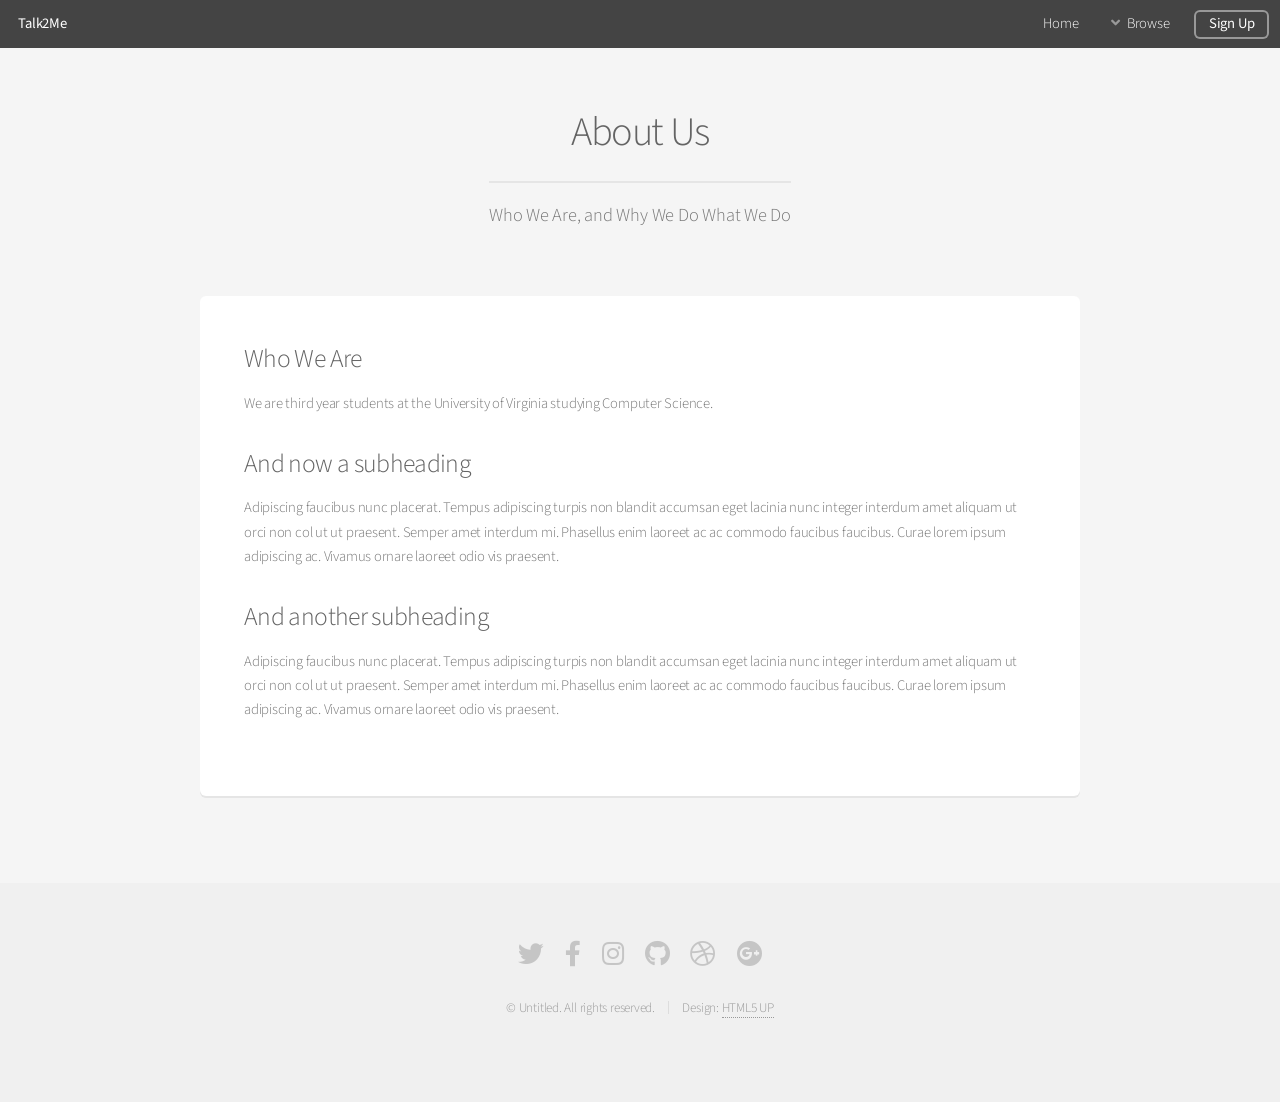
==== commit d9d55e95: "Changes 'layouts' into 'Browse'" ====
--- a/AboutUs.html
+++ b/AboutUs.html
@@ -16,25 +16,18 @@
 
 			<!-- Header -->
 				<header id="header">
-					<h1><a href="index.html">Alpha</a> by HTML5 UP</h1>
+					<h1><a href="index.html">Talk2Me</a> </h1>
 					<nav id="nav">
 						<ul>
 							<li><a href="index.html">Home</a></li>
 							<li>
-								<a href="#" class="icon solid fa-angle-down">Layouts</a>
+								<a href="#" class="icon solid fa-angle-down">Browse</a>
 								<ul>
+									<li><a href="index.html">Home</a></li>
 									<li><a href="AboutUs.html">About Us</a></li>
 									<li><a href="contact.html">Contact</a></li>
-									<li><a href="elements.html">Elements</a></li>
-									<li>
-										<a href="#">Submenu</a>
-										<ul>
-											<li><a href="#">Option One</a></li>
-											<li><a href="#">Option Two</a></li>
-											<li><a href="#">Option Three</a></li>
-											<li><a href="#">Option Four</a></li>
-										</ul>
-									</li>
+									<li><a href="SignUp.html">Sign Up</a></li>
+									<li><a href="Login.html">Login</a></li>
 								</ul>
 							</li>
 							<li><a href="#" class="button">Sign Up</a></li>
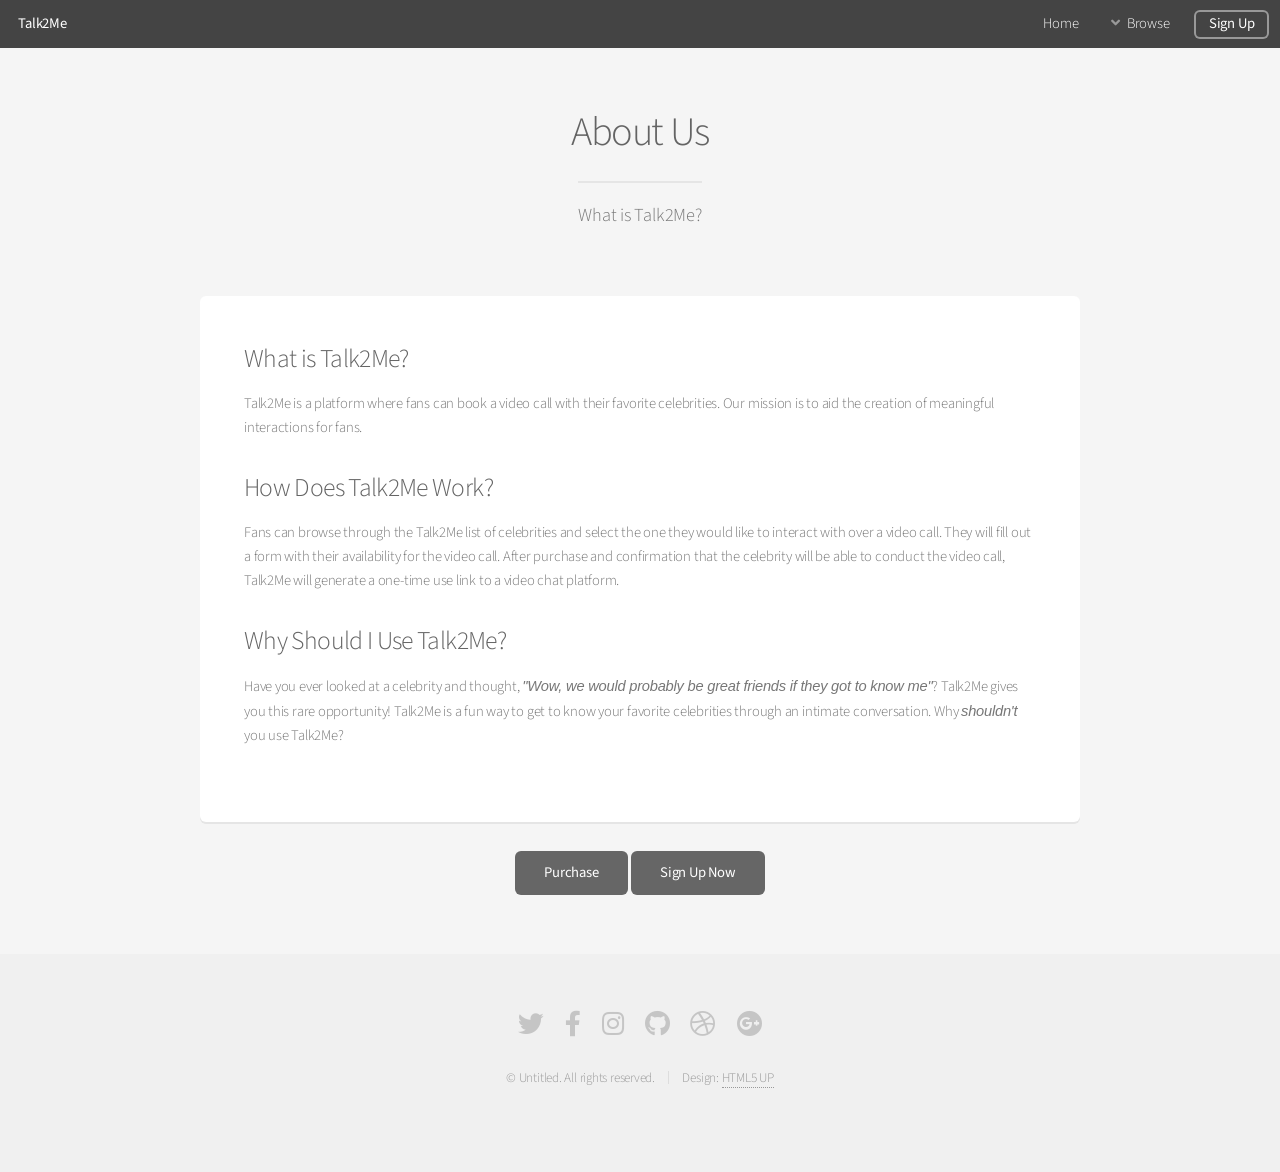
==== commit 9d775b20: "Update About Us" ====
--- a/AboutUs.html
+++ b/AboutUs.html
@@ -39,23 +39,36 @@
 				<section id="main" class="container">
 					<header>
 						<h2>About Us</h2>
-						<p>Who We Are, and Why We Do What We Do</p>
+						<p>What is Talk2Me?</p>
 					</header>
 					<div class="box">
-						<h3>Who We Are</h3>
-						<p> We are third year students at the University of Virginia studying Computer Science.</p>
+						<h3>What is Talk2Me?</h3>
+						<p> Talk2Me is a platform where fans can book a video call with their favorite celebrities.
+							Our mission is to aid the creation of meaningful interactions for fans.</p>
 						<div class="row">
 							<div class="row-6 row-12-mobilep">
-								<h3>And now a subheading</h3>
-								<p>Adipiscing faucibus nunc placerat. Tempus adipiscing turpis non blandit accumsan eget lacinia nunc integer interdum amet aliquam ut orci non col ut ut praesent. Semper amet interdum mi. Phasellus enim laoreet ac ac commodo faucibus faucibus. Curae lorem ipsum adipiscing ac. Vivamus ornare laoreet odio vis praesent.</p>
+								<h3>How Does Talk2Me Work?</h3>
+								<p>Fans can browse through the Talk2Me list of celebrities and select the one
+									they would like to interact with over a video call. They will fill out a form
+									with their availability for the video call. After purchase and confirmation that
+									the celebrity will be able to conduct the video call, Talk2Me will generate a one-time
+									use link to a video chat platform.</p>
 							</div>
 							<div class="row-6 row-12-mobilep">
-								<h3>And another subheading</h3>
-								<p>Adipiscing faucibus nunc placerat. Tempus adipiscing turpis non blandit accumsan eget lacinia nunc integer interdum amet aliquam ut orci non col ut ut praesent. Semper amet interdum mi. Phasellus enim laoreet ac ac commodo faucibus faucibus. Curae lorem ipsum adipiscing ac. Vivamus ornare laoreet odio vis praesent.</p>
+								<h3>Why Should I Use Talk2Me?</h3>
+								<p>Have you ever looked at a celebrity and thought, <i>"Wow, we would probably be great friends if
+									they got to know me"</i>? Talk2Me gives you this rare opportunity! Talk2Me is a fun way
+									to get to know your favorite celebrities through an intimate conversation. Why <i>shouldn't</i>
+									you use Talk2Me?</p>
 							</div>
 						</div>
 					</div>
+					<div style="text-align: center;">
+						<a href="#" class="button">Purchase</a>
+						<a href="#" class="button">Sign Up Now</a>
+					</div>
 				</section>
+
 
 			<!-- Footer -->
 				<footer id="footer">
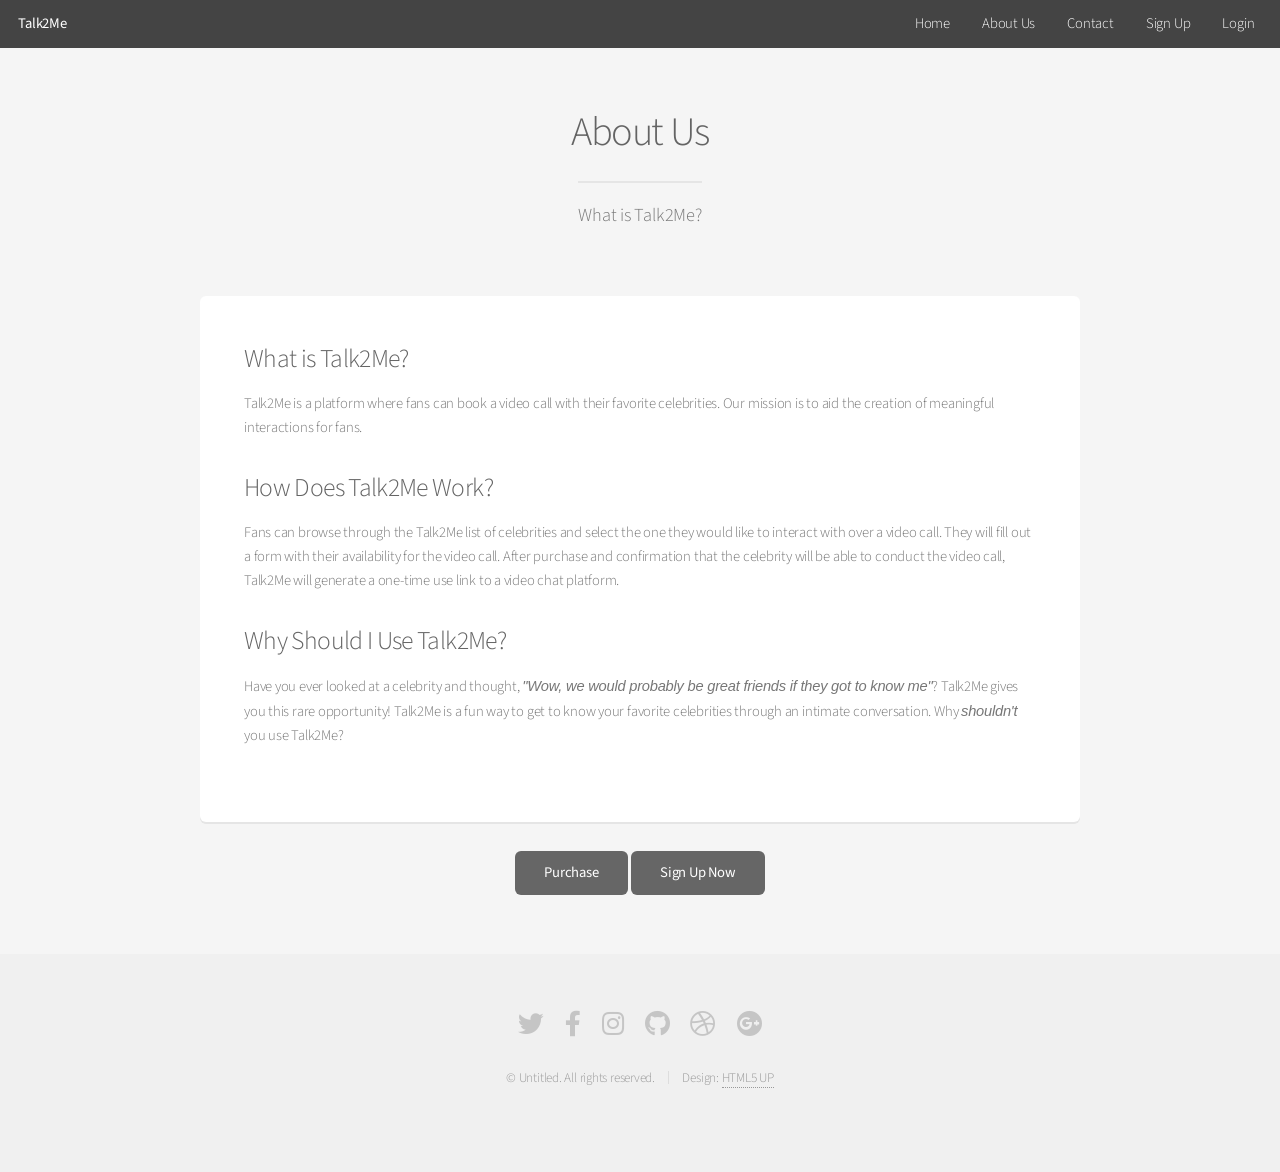
==== commit dd2a4467: "fixes navigation bar for all pages" ====
--- a/AboutUs.html
+++ b/AboutUs.html
@@ -20,17 +20,10 @@
 					<nav id="nav">
 						<ul>
 							<li><a href="index.html">Home</a></li>
-							<li>
-								<a href="#" class="icon solid fa-angle-down">Browse</a>
-								<ul>
-									<li><a href="index.html">Home</a></li>
-									<li><a href="AboutUs.html">About Us</a></li>
-									<li><a href="contact.html">Contact</a></li>
-									<li><a href="SignUp.html">Sign Up</a></li>
-									<li><a href="Login.html">Login</a></li>
-								</ul>
-							</li>
-							<li><a href="#" class="button">Sign Up</a></li>
+							<li><a href="AboutUs.html">About Us</a></li>
+							<li><a href="contact.html">Contact</a></li>
+							<li><a href="SignUp.html">Sign Up</a></li>
+							<li><a href="Login.html">Login</a></li>
 						</ul>
 					</nav>
 				</header>
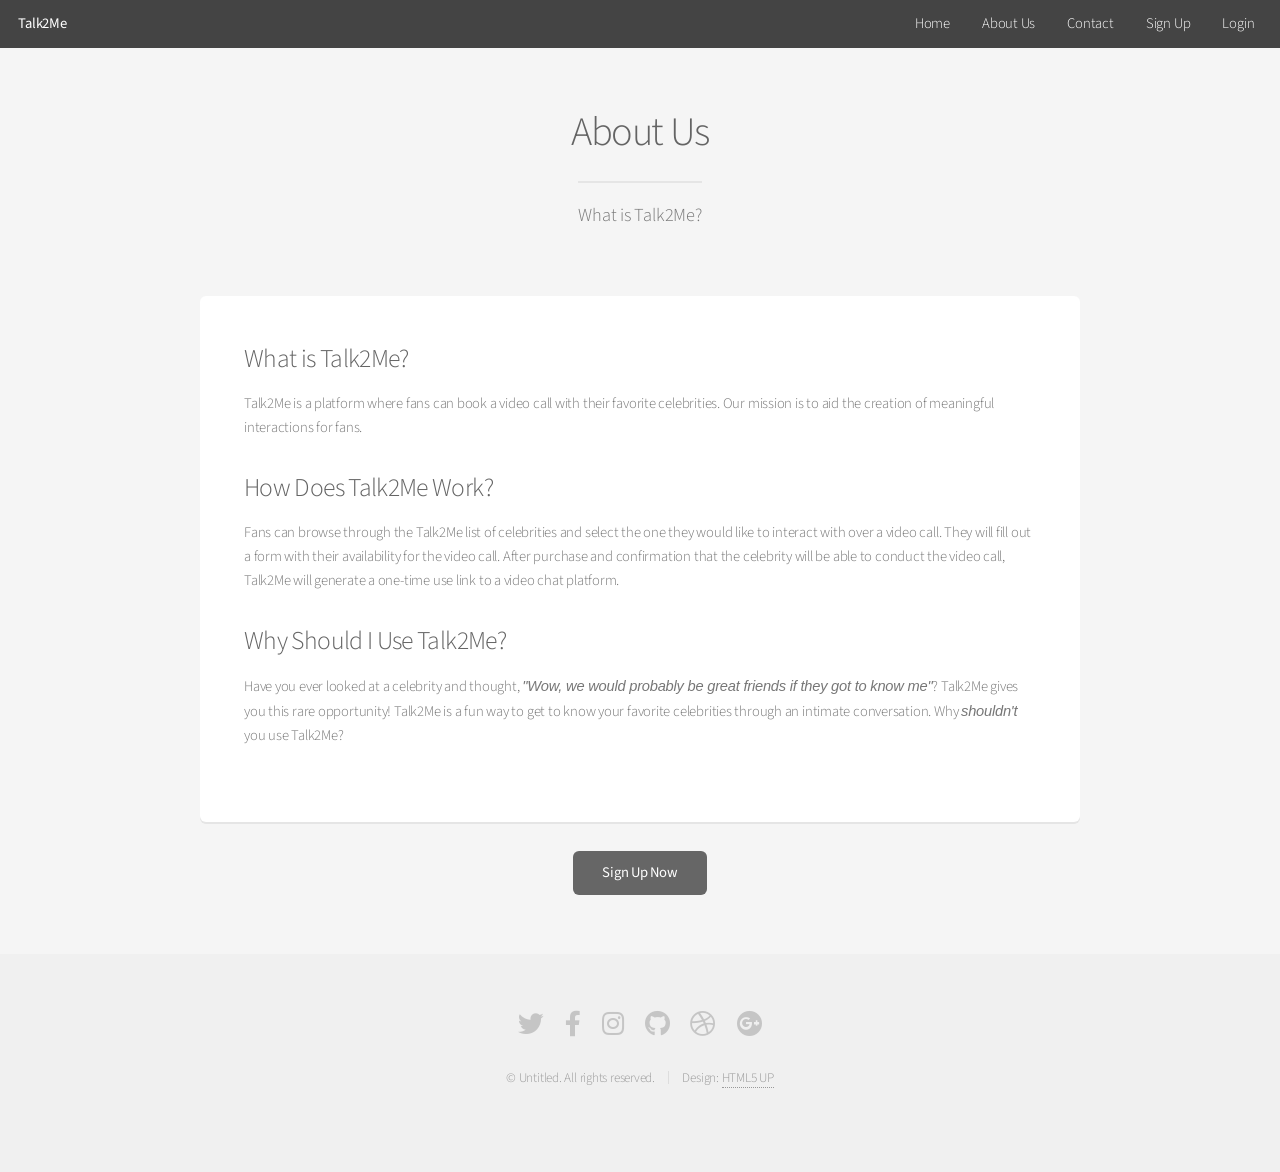
==== commit 2aaafcca: "fixes signUp button" ====
--- a/AboutUs.html
+++ b/AboutUs.html
@@ -57,8 +57,7 @@
 						</div>
 					</div>
 					<div style="text-align: center;">
-						<a href="#" class="button">Purchase</a>
-						<a href="#" class="button">Sign Up Now</a>
+						<a href="SignUp.html" class="button">Sign Up Now</a>
 					</div>
 				</section>
 
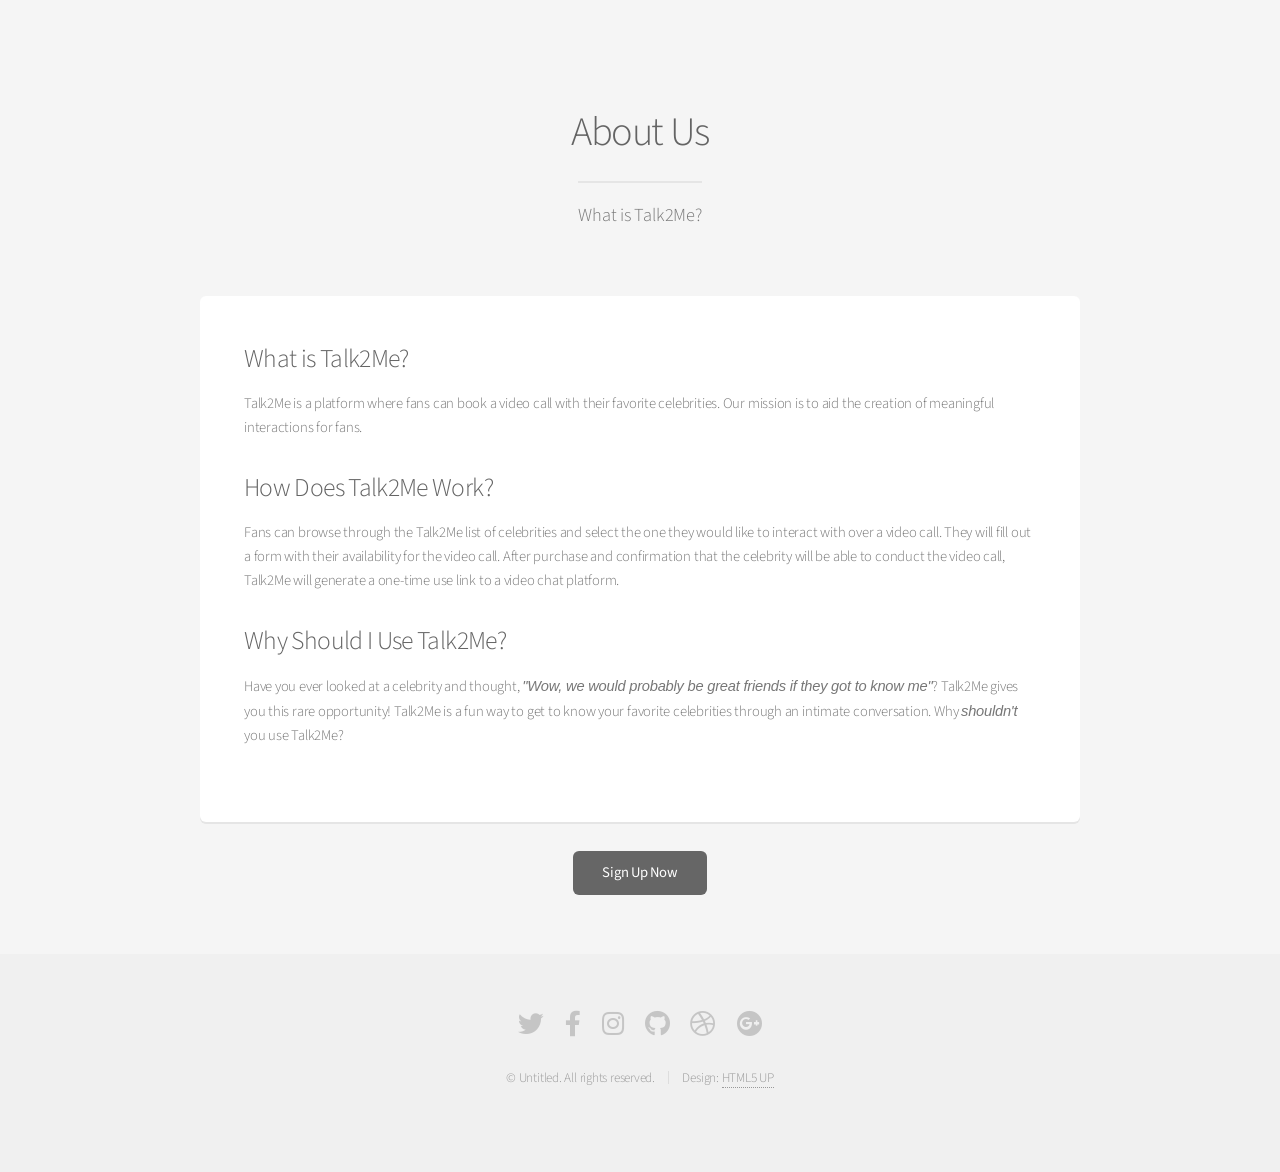
==== commit 0f61b5bc: "Merge branch 'master' into eldonluk" ====
--- a/AboutUs.html
+++ b/AboutUs.html
@@ -15,7 +15,8 @@
 		<div id="page-wrapper">
 
 			<!-- Header -->
-				<header id="header">
+			<?php include("header.php"); ?>  
+				<!--<header id="header">
 					<h1><a href="index.html">Talk2Me</a> </h1>
 					<nav id="nav">
 						<ul>
@@ -26,7 +27,7 @@
 							<li><a href="Login.html">Login</a></li>
 						</ul>
 					</nav>
-				</header>
+				</header>-->
 
 			<!-- Main -->
 				<section id="main" class="container">
